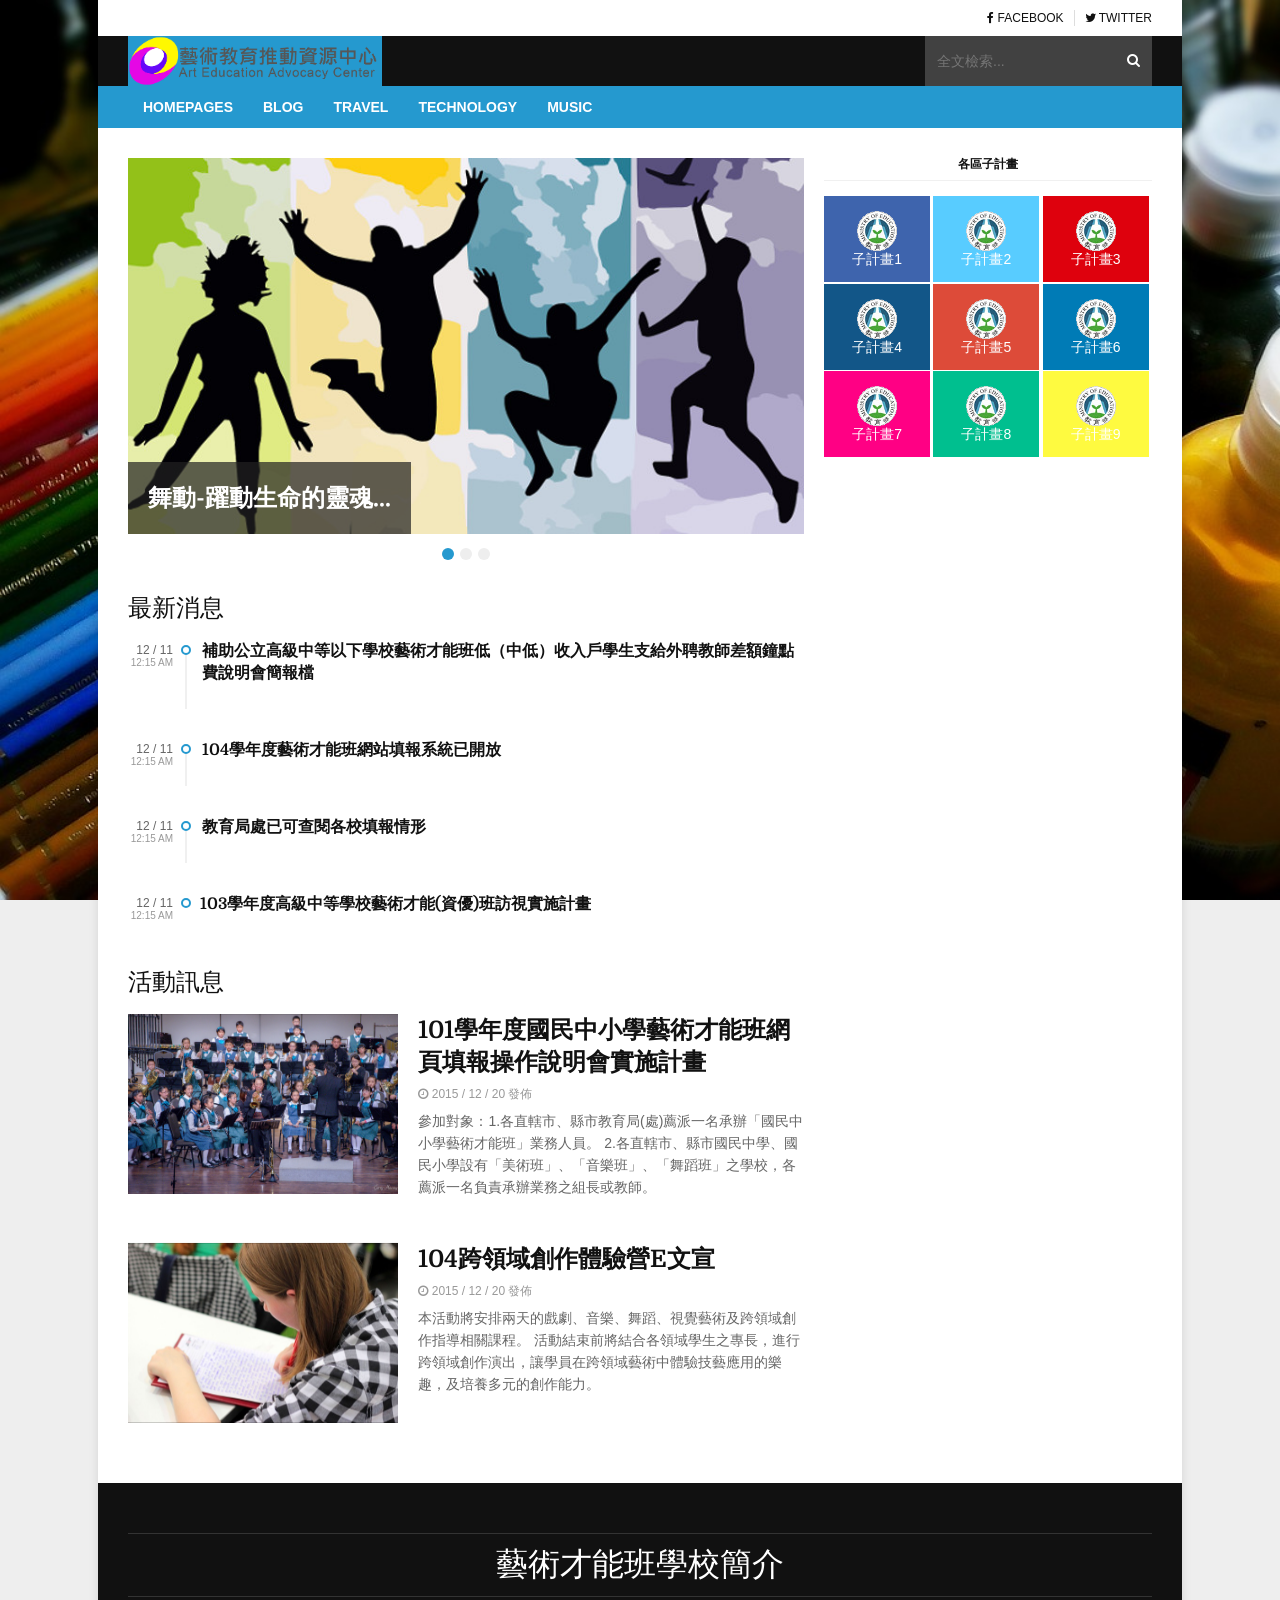
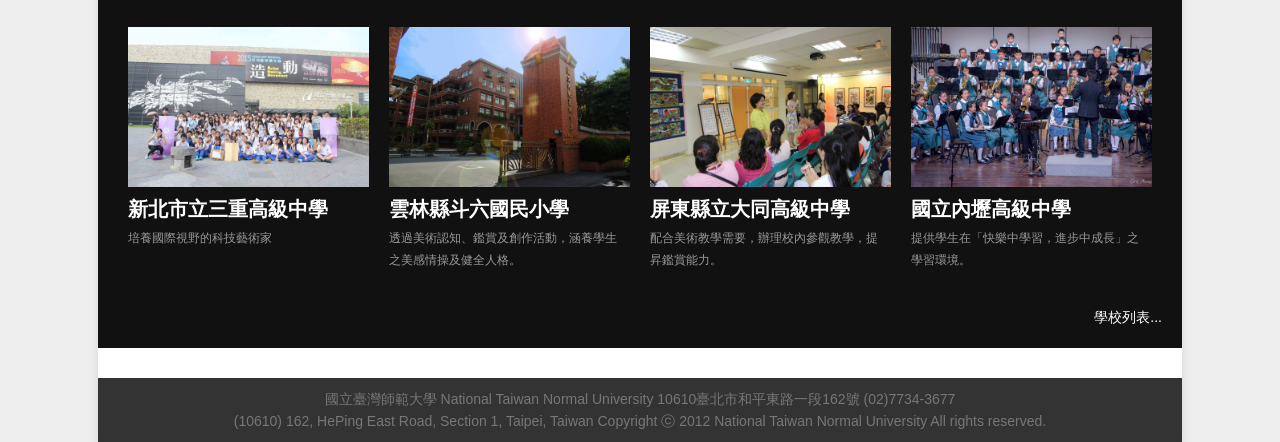
==== plonetheme/barceloneta/theme/index.html @ 7271b75c "initial" ====
<!DOCTYPE html>
<html>
    <head>
        <title>GamesNews | Premium HTML5 Magazine Template</title>
        <!-- Meta tags -->
        <meta charset="UTF-8">
        <meta name="viewport" content="width=device-width, initial-scale=1">
        <!-- Favicons -->
        <link rel="shortcut icon" href="favicon.ico">
        <link rel="icon" type="image/png" href="favicon.png">
        <!-- Stylesheet -->
        <link rel="stylesheet" href="css/normalize.css">
        <link rel="stylesheet" href="css/typography.css">
        <link rel="stylesheet" href="css/fontawesome.css">
        <link rel="stylesheet" href="css/colors.css">
        <link rel="stylesheet" href="css/style.css"> 
        <!-- Responsive -->
        <link rel="stylesheet" media="(max-width:767px)" href="css/0-responsive.css">
        <link rel="stylesheet" media="(min-width:768px) and (max-width:1024px)" href="css/768-responsive.css">
        <link rel="stylesheet" media="(min-width:1025px) and (max-width:1199px)" href="css/1025-responsive.css">
        <link rel="stylesheet" media="(min-width:1200px)" href="css/1200-responsive.css">
        <!-- Google Fonts -->
        <link href='https://fonts.googleapis.com/css?family=Domine:400,700' rel='stylesheet' type='text/css'>
         
    </head>
    <body class="painting">

        <!-- Wrapper -->
        <div id="wrapper" class="boxed">
            
            <!-- Header -->
            <header id="header">
                <!-- Header meta -->
                <div class="header_meta">
                    <div class="container">
                        <!-- Social links -->
                        <ul class="header_social_links clearfix">
                            <li><a href="#"><i class="fa fa-facebook"></i> Facebook</a></li>
                            <li><a href="#"><i class="fa fa-twitter"></i> Twitter</a></li>
                        </ul>
                    </div>
                </div>
                <!-- Header main -->
                <div class="header_main">
                    <div class="container">
                        <div class="logo">
                            <a href="index.html"><img src="img/logo.png" alt="FashionNews" style="height:50px"></a>
                        </div>
                        <div class="header_search">
                            <form>
                                <input type="text" placeholder="全文檢索..." value="" name="s">
                            </form>
                        </div>
                    </div>
                </div>
                <!-- Header menu -->
                <div id="header_menu" class="header_menu header_is_sticky">
                    <div class="container">
                        <div class="toggle_main_navigation"><i class="fa fa-bars"></i></div>
                        <nav id="main_navigation" class="clearfix">
                            <ul class="main_navigation clearfix">
                                <li><a href="#">Homepages</a>
                                </li>
                                <li><a href="#">Blog</a>
                                </li>
                                <li><a href="#">Travel</a></li>
                                <li><a href="#">Technology</a></li>
                                <li><a href="#">Music</a></li>
                            </ul>
                        </nav>
                    </div>
                </div>
                <!-- Braking news -->
            </header>
                        
            <!-- Container -->
            <div class="container">
                <div class="row">                    
                    <!-- Main content -->
                    <div class="col col_8_of_12 main_content">
                        <!-- Main slider -->
                        <div class="main_slider">
                            <!-- Slide -->
                            <div class="slide">
                                <a href="post_standard.html"><img src="img/demo6.jpg" alt="Post"></a>
                                <div class="slide_content">
                                    <h3><a href="post_standard.html">舞動-躍動生命的靈魂...</a></h3>
                                </div>
                            </div>
                            <!-- Slide -->
                            <div class="slide">
                                <a href="post_standard.html"><img src="img/demo7.jpg" alt="Post"></a>
                                <div class="slide_content">
                                    <h3><a href="post_standard.html">美術-這裏放一句標語化文字，可以大約多少字，太長會自動換行。</a></h3>
                                </div>
                            </div>
                            <!-- Slide -->
                            <div class="slide">
                                <a href="post_standard.html"><img src="img/demo8.jpg" alt="Post"></a>
                                <div class="slide_content">
                                    <h3><a href="post_standard.html">音樂-陶冶性情，培養音樂天分。</a></h3>
                                </div>
                            </div>
                        </div>


                        <!-- Title section -->
                        <h5 class="title_section">最新消息</h5> 
                        <!-- Article list view -->
                        <div class="article_list_view">




                                <div class="widget_timeline_posts">
                                    <div class="item">
                                        <span class="date">12 / 11</span>
                                        <span class="time">12:15 AM</span>
                                        <div class="timeline_content">
                                            <div class="pin_holder"><div class="inside"></div></div>
                                            <h3><a href="post_standard.html">補助公立高級中等以下學校藝術才能班低（中低）收入戶學生支給外聘教師差額鐘點費說明會簡報檔</a></h3>
                                        </div>
                                    </div>
                                    <div class="item">
                                        <span class="date">12 / 11</span>
                                        <span class="time">12:15 AM</span>
                                        <div class="timeline_content">
                                            <div class="pin_holder"><div class="inside"></div></div>
                                            <h3><a href="post_standard.html">104學年度藝術才能班網站填報系統已開放</a></h3>
                                        </div>
                                    </div>
                                    <div class="item">
                                        <span class="date">12 / 11</span>
                                        <span class="time">12:15 AM</span>
                                        <div class="timeline_content">
                                            <div class="pin_holder"><div class="inside"></div></div>
                                            <h3><a href="post_standard.html">教育局處已可查閱各校填報情形</a></h3>
                                        </div>
                                    </div>
                                    <div class="item">
                                        <span class="date">12 / 11</span>
                                        <span class="time">12:15 AM</span>
                                        <div class="timeline_content">
                                            <div class="pin_holder"><div class="inside"></div></div>
                                            <h3><a href="post_standard.html">103學年度高級中等學校藝術才能(資優)班訪視實施計畫</a></h3>
                                        </div>
                                    </div>
                                </div>
                                
                                
                        <!-- Title section -->
                        <h5 class="title_section">活動訊息</h5> 

                            <!-- Blog post -->
                            <article class="item">
                                <div class="item_header">
                                    <a href="post_standard.html"><img src="img/demo1.jpg" alt="Post"></a>
                                </div>
                                <div class="item_content">
                                    <h3><a href="post_standard.html">101學年度國民中小學藝術才能班網頁填報操作說明會實施計畫</a></h3>
                                    <div class="entry_meta">
                                        <span><i class="fa fa-clock-o"></i> 2015 / 12 / 20 發佈</span>

                                    </div>
                                    <p>參加對象：1.各直轄市、縣市教育局(處)薦派一名承辦「國民中小學藝術才能班」業務人員。
                                       2.各直轄市、縣市國民中學、國民小學設有「美術班」、「音樂班」、「舞蹈班」之學校，各薦派一名負責承辦業務之組長或教師。
                                    </p>

                                </div>
                            </article>
                            <!-- Blog post -->
                            <article class="item">
                                <div class="item_header">
                                    <a href="post_standard.html"><img src="img/demo2.jpg" alt="Post"></a>
                                </div>
                                <div class="item_content">
                                    <h3><a href="post_standard.html">104跨領域創作體驗營E文宣</a></h3>
                                    <div class="entry_meta">
                                        <span><i class="fa fa-clock-o"></i> 2015 / 12 / 20 發佈</span>

                                    </div>
                                    <p>本活動將安排兩天的戲劇、音樂、舞蹈、視覺藝術及跨領域創作指導相關課程。
                                    活動結束前將結合各領域學生之專長，進行跨領域創作演出，讓學員在跨領域藝術中體驗技藝應用的樂趣，及培養多元的創作能力。
                                    </p>

                                </div>
                            </article>

                        </div>


                    </div>                    
                    <!-- Sidebar area -->
                    <div class="col col_4_of_12 sidebar_area">
                        <div class="theiaStickySidebar">
                            <!-- Widget social apps -->
                            <aside class="widget">
                                <h3 class="widget_title">各區子計畫</h3>
                                <div class="widget_social_apps">
                                    <div class="app_social facebook">
                                        <a href="#">
                                            <span class="app_icon"><img src="img/small_unit.png"/></span>
                                            <span class="app_type">子計畫1</span>
                                        </a>
                                    </div>
                                    <div class="app_social twitter">
                                        <a href="#">
                                            <span class="app_icon"><img src="img/small_unit.png"/></span>
                                            <span class="app_type">子計畫2</span>
                                        </a>
                                    </div>
                                    <div class="app_social pinterest">
                                        <a href="#">
                                            <span class="app_icon"><img src="img/small_unit.png"/></span>
                                            <span class="app_type">子計畫3</span>
                                        </a>
                                    </div>
                                    <div class="app_social instagram">
                                        <a href="#">
                                            <span class="app_icon"><img src="img/small_unit.png"/></span>
                                            <span class="app_type">子計畫4</span>
                                        </a>
                                    </div>
                                    <div class="app_social google">
                                        <a href="#">
                                            <span class="app_icon"><img src="img/small_unit.png"/></span>
                                            <span class="app_type">子計畫5</span>
                                        </a>
                                    </div>
                                    <div class="app_social linkedin">
                                        <a href="#">
                                            <span class="app_icon"><img src="img/small_unit.png"/></span>
                                            <span class="app_type">子計畫6</span>
                                        </a>
                                    </div>
                                    <div class="app_social flickr">
                                        <a href="#">
                                            <span class="app_icon"><img src="img/small_unit.png"/></span>
                                            <span class="app_type">子計畫7</span>
                                        </a>
                                    </div>
                                    <div class="app_social vine">
                                        <a href="#">
                                            <span class="app_icon"><img src="img/small_unit.png"/></span>
                                            <span class="app_type">子計畫8</span>
                                        </a>
                                    </div>
                                    <div class="app_social yellowbg">
                                        <a href="#">
                                            <span class="app_icon"><img src="img/small_unit.png"/></span>
                                            <span class="app_type">子計畫9</span>
                                        </a>
                                    </div>
                                </div>
                            </aside>
                            <!-- Widget recent posts -->
                        </div>
                    </div>                    
                </div>
            </div>
            
            <!-- Wild container -->
            <div class="wild_conatiner">
                <div class="container">
                    <!-- Section title -->
                    <h5 class="title_section">藝術才能班學校簡介</h5>
                    <!-- Article grid view -->
                    <div class="row article_standard_view">
                        <div class="col col_3_of_12">
                            <article class="item">
                                <div class="item_header">
                                    <a href="post_standard.html"><img src="img/demo3.jpg" alt="Post"></a>
                                </div>
                                <div class="item_content">
                                    <h3 class="schooltitle"><a href="post_standard.html">新北市立三重高級中學</a></h3>
                                    <div class="entry_meta">
                                        <span>培養國際視野的科技藝術家</span>
                                    </div>
                                </div>
                            </article>
                        </div>
                        <div class="col col_3_of_12">
                            <article class="item">
                                <div class="item_header">
                                    <a href="post_standard.html"><img src="img/demo4.jpg" alt="Post"></a>
                                </div>
                                <div class="item_content">
                                    <h3 class="schooltitle"><a href="post_standard.html">雲林縣斗六國民小學</a></h3>
                                    <div class="entry_meta">
                                        <span>透過美術認知、鑑賞及創作活動，涵養學生之美感情操及健全人格。</span>
                                    </div>
                                </div>
                            </article>
                        </div>
                        <div class="col col_3_of_12">
                            <article class="item">
                                <div class="item_header">
                                    <a href="post_standard.html"><img src="img/demo5.jpg" alt="Post"></a>
                                </div>
                                <div class="item_content">
                                    <h3 class="schooltitle"><a href="post_standard.html">屏東縣立大同高級中學</a></h3>
                                    <div class="entry_meta">
                                        <span>配合美術教學需要，辦理校內參觀教學，提昇鑑賞能力。</span>
                                    </div>
                                </div>
                            </article>
                        </div>
                        <div class="col col_3_of_12">
                            <article class="item">
                                <div class="item_header">
                                    <a href="post_standard.html"><img src="img/demo1.jpg" alt="Post"></a>
                                </div>
                                <div class="item_content">
                                    <h3 class="schooltitle"><a href="post_standard.html">國立內壢高級中學</a></h3>
                                    <div class="entry_meta">
                                        <span>提供學生在「快樂中學習，進步中成長」之學習環境。</span>
                                    </div>
                                </div>
                            </article>
                        </div>

<a href="#" style="float:right">學校列表...</a>

                    </div>
                </div>
            </div>






            <!-- Footer -->
            <!-- Copyright -->
            <div id="copyright">
                <div class="container">

國立臺灣師範大學 National Taiwan Normal University 10610臺北市和平東路一段162號 (02)7734-3677<br/>
(10610) 162, HePing East Road, Section 1, Taipei, Taiwan Copyright ⓒ 2012 National Taiwan Normal University All rights reserved. 


                </div>
            </div>
            
        </div>

        <!-- Javascripts -->
        <script src="js/jquery.js"></script>
        <script src="js/jquery-ui.js"></script>
        <script src="js/jquery-stickykit.js"></script>
        <script src="js/jquery-lightbox.js"></script>
        <script src="js/jquery-fitvids.js"></script>
        <script src="js/jquery-carousel.js"></script>
        <script src="js/jquery-init.js"></script>
         
    </body>
</html>
---- plonetheme/barceloneta/theme/css/typography.css ----
/*------------------------------------------------------------------
[Table of contents]

1. Body
-------------------------------------------------------------------*/

/*------------------------------------------------------------------
    1. Body
-------------------------------------------------------------------*/
body {
    font-family: Arial, Helvetica, sans-serif
}

h1,
h2,
h3,
h4,
h5,
h6 {
    font-family: 'Domine', serif
}
---- plonetheme/barceloneta/theme/css/colors.css ----
/*------------------------------------------------------------------
[Table of contents]

1. Text color
2. Background color
3. Border color
-------------------------------------------------------------------*/

/*------------------------------------------------------------------
    1. Text color
-------------------------------------------------------------------*/
a:hover,
#footer a:hover,
.pullquotes,
.entry_category a,
blockquote.alt:before,
.page_404 i {
    color: #2599CF
}

/*------------------------------------------------------------------
    2. Background color
-------------------------------------------------------------------*/
#header .header_menu,
#header .header_main .logo,
.carousel_post_details .entry_category a,
.widget_timeline_posts .item:hover .timeline_content .pin_holder .inside,
#footer .widget_timeline_posts .item:hover .timeline_content .pin_holder .inside,
.main_slider .owl-controls .owl-page.active span,
.main_slider .owl-controls.clickable .owl-page:hover span,
.grid_layout_block .item .entry_category a,
.author_box .posts,
.onsale,
.post_review .criteria_lines .criteria_footer span,
.widget_post_reviews ul li .entry_review {
    background-color: #2599CF
}

/*------------------------------------------------------------------
    3. Border color
-------------------------------------------------------------------*/
blockquote,
.widget_timeline_posts .timeline_content .pin_holder .inside {
    border-color: #2599CF
}
---- plonetheme/barceloneta/theme/css/style.css ----
/*------------------------------------------------------------------
[Table of contents]

1. Body
    1.1 Clerafix
2. Wrapper
    2.1 Container
    2.2 Columns
    2.3 Main content
    2.4 Sidebar
3. Shortcodes
    3.1 Typography
    3.2 Forms
    3.3 Alerts
    3.4 Spacers
    3.5 Dividers
    3.6 Buttons
    3.7 Tabs
    3.8 Accordion
    3.9 Owl carousel (core)
    3.10 Gallery preview
4. Lightbox
5. Top navigation
    5.1 Social links
6. Main navigation
7. Header
    7.1 Header meta
    7.2 Header main
        7.2.1 Logo
        7.2.2 Quick links
    7.3 Header menu
    7.4 Breaking news
8. Posts carousel
9. Blog
    9.1 Article list view
10. Banners
11. Wild container
12. Pages
    12.1 404 Page
13. Posts
    13.1 Gallery post
14. Shop
    14.1 Shop single
    14.2 Shop item rating
    14.3 Shop widgets
        14.3.1 Shop search widget
        14.3.2 Shop categorie widget
        14.3.3 Shop recent products
        14.3.4 Shop top rated products
        14.3.5 Shop top rated products
        14.3.6 Shop products widget
15. Gallery grid
16. Footer
17. Copyright

-------------------------------------------------------------------*/

/*------------------------------------------------------------------
    1. Body
-------------------------------------------------------------------*/
html {
    -webkit-font-smoothing: antialiased
}
body {
    position: relative;
    background-color: #eee;
    font-size: 14px;
    line-height: 22px;
    font-weight: 400;
    color: #666;
    margin: 0;
    padding: 0
}

/*------------------------------------------------------------------
    1.1 Clearfix
-------------------------------------------------------------------*/
*,
*:before,
*:after {
    -webkit-box-sizing: border-box;
    -moz-box-sizing: border-box;
    box-sizing: border-box
}
.container:before,
.container:after,
.row:before,
.row:after,
.clearfix:before,
.clearfix:after {
    content: " ";
    display: table
}
.container:after,
.row:after,
.clearfix:after {
    clear: both
}

/*------------------------------------------------------------------
    2. Wrapper
-------------------------------------------------------------------*/
#wrapper {
    background-color: #fff
}
#wrapper.wide {
    width: 100%
}
#wrapper.boxed {
    margin: 0 auto;
    -webkit-box-shadow: 0px 3px 10px 0px rgba(0,0,0,0.1);
    -moz-box-shadow: 0px 3px 10px 0px rgba(0,0,0,0.1);
    box-shadow: 0px 3px 10px 0px rgba(0,0,0,0.1);
}

/*------------------------------------------------------------------
    2.1 Container
-------------------------------------------------------------------*/
.container {
    position: relative;
    margin-right: auto;
    margin-left: auto
}
.row {
    position: relative;
    margin-left: -10px;
    margin-right: -10px
}

/*------------------------------------------------------------------
    2.2 Columns
-------------------------------------------------------------------*/
.col {
    position: relative;
    min-height: 1px;
    padding-left: 10px;
    padding-right: 10px
}
.col_1_of_12 {
    width: 8.33333333%
}
.col_2_of_12 {
    width: 16.66666667%
}
.col_3_of_12 {
    width: 25%
}
.col_4_of_12 {
    width: 33.33333333%
}
.col_5_of_12 {
    width: 41.66666667%
}
.col_6_of_12 {
    width: 50%
}
.col_7_of_12 {
    width: 58.33333333%
}
.col_8_of_12 {
    width: 66.66666667%
}
.col_9_of_12 {
    width: 75%
}
.col_10_of_12 {
    width: 83.33333333%
}
.col_11_of_12 {
    width: 91.66666667%
}
.col_12_of_12 {
    width: 100%
}

/*------------------------------------------------------------------
    2.3 Main content
-------------------------------------------------------------------*/
.main_content {}

/*------------------------------------------------------------------
    2.3.1 Breadcrumb
-------------------------------------------------------------------*/
.breadcrumb {
    font-size: 12px;
    text-transform: uppercase
}
.breadcrumb ul {
    list-style: none;
    padding: 0;
    margin: 0
}
.breadcrumb ul li {
    float: left
}
.breadcrumb ul li:after {
    font-family: "FontAwesome";
    content: "\f0da";
    font-size: 10px;
    color: #999;
    padding: 0 5px;
}
.breadcrumb ul li:last-child:after {
    content: " ";
    font-size: 0;
    padding: 0
}

/*------------------------------------------------------------------
    2.3.2 Main heading
-------------------------------------------------------------------*/
.main_heading {
    border-bottom: 1px solid #f0f0f0;
    margin-bottom: 30px
}
.main_heading h1 {
    font-size: 24px;
    line-height: 32px;
    text-transform: uppercase
}

/*------------------------------------------------------------------
    2.4 Sidebar
-------------------------------------------------------------------*/
.sidebar_area {}
.sidebar_area .widget:last-child {
    margin-bottom: 0
}
.widget {
    margin-bottom: 30px;
    font-size: 14px;
    line-height: 22px
}
.widget ul,
.widget ol {
    list-style: none;
    padding: 0
}
.widget select,
.widget input[type="search"],
.widget input[type="text"] {
    font-size: 14px;
    line-height: 22px
}
h3.widget_title {
    color: #111;
    font-size: 12px;
    font-weight: 700;
    text-transform: uppercase;
    border-bottom: 1px solid #f0f0f0;
    line-height: 1;
    padding-bottom: 10px;
    margin-bottom: 15px;
    text-align: center
}

/*------------------------------------------------------------------
    2.4.1 Text widget
-------------------------------------------------------------------*/
.widget_text {}
.textwidget {}
.textwidget p {}

/*------------------------------------------------------------------
    2.4.2 Archive widget
-------------------------------------------------------------------*/
.widget_archive {}
.widget_archive ul {}
.widget_archive ul li {
    border-bottom: 1px solid #f0f0f0;
    padding: 3px 0;
    color: #999
}
.widget_archive ul li a {}

/*------------------------------------------------------------------
    2.4.3 Category widget
-------------------------------------------------------------------*/
.widget_categories ul li {
    border-bottom: 1px solid #f0f0f0;
    padding: 3px 0;
    color: #999
}
.widget_categories ul ul {
    padding-left: 10px
}
.widget_categories ul ul li:last-child {
    border-bottom: 0;
    padding-bottom: 0
}

/*------------------------------------------------------------------
    2.4.4 Meta widget
-------------------------------------------------------------------*/
.widget_meta ul li {
    border-bottom: 1px solid #f0f0f0;
    padding: 3px 0;
    color: #999
}

/*------------------------------------------------------------------
    2.4.5 Recent comments widget
-------------------------------------------------------------------*/
.widget_recent_comments ul li {
    border-bottom: 1px solid #f0f0f0;
    padding: 3px 0;
    color: #999
}

/*------------------------------------------------------------------
    2.4.6 Search widget
-------------------------------------------------------------------*/
.widget_search {}
.widget_search form {}
.widget_search form input {
    width: 100%;
    -webkit-box-sizing: inherit;
    -moz-box-sizing: inherit;
    box-sizing: inherit
}

/*------------------------------------------------------------------
    2.4.7 Menu widget
-------------------------------------------------------------------*/
.widget_nav_menu ul li {
    border-bottom: 1px solid #f0f0f0;
    padding: 3px 0;
    color: #999
}
.widget_nav_menu ul ul {
    border-top: 1px solid #f0f0f0;
    margin-top: 2px;
    padding-left: 10px
}
.widget_nav_menu ul ul li:last-child {
    border-bottom: 0;
    padding-bottom: 0
}

/*------------------------------------------------------------------
    2.4.8 Pages widget
-------------------------------------------------------------------*/
.widget_pages ul li {
    border-bottom: 1px solid #f0f0f0;
    padding: 3px 0;
    color: #999
}

/*------------------------------------------------------------------
    2.4.9 Recent posts widget
-------------------------------------------------------------------*/
.widget_recent_entries {}
.widget_recent_entries ul li {
    border-bottom: 1px solid #f0f0f0;
    padding: 3px 0;
    color: #999
}
.widget_recent_entries .post-date {
    display: block
}

/*------------------------------------------------------------------
    2.4.10 Tag cloud widget
-------------------------------------------------------------------*/
.tagcloud:before,
.tagcloud:after {
    content: " ";
    display: table
}
.tagcloud:after {
    clear: both
}
.tagcloud a {
    font-size: 14px !important;
    background-color: #f0f0f0;
    display: block;
    float: left;
    margin: 0 5px 5px 0;
    padding: 2px 6px
}
#footer .tagcloud a {
    font-size: 14px !important;
    background-color: transparent;
    border-width: 1px;
    border-style: solid
}

/*------------------------------------------------------------------
    2.4.11 Calendar widget
-------------------------------------------------------------------*/
.widget_calendar {}
.widget_calendar tbody td,
.widget_calendar thead th {
    text-align: center;
    padding: 4px
}
.widget_calendar thead th {
    background-color: #f5f5f5
}
#calendar_wrap {}
#calendar_wrap th {}
#calendar_wrap td {}
#wp-calendar tr td {}
#wp-calendar caption {}
#wp-calendar a {
    display: block;
    font-weight: 700
}
#wp-calendar #today {
    background-color: #f9f9f9
}
#wp-calendar #prev {}
#wp-calendar #next {
    text-align: right
}
#wp-calendar #next a {}
#wp-calendar #prev a {}

/*------------------------------------------------------------------
    2.4.12 Banner 300x250 widget
-------------------------------------------------------------------*/
.widget_banner_300x250 {
    background-color: #f0f0f0;
    padding: 14px;
    text-align: center
}
.widget_banner_300x250 a {
    margin-bottom: 14px;
    display: block
}
.widget_banner_300x250 a:last-child {
    margin-bottom: 0
}
.widget_banner_300x250 {
    max-width: 100%
}

/*------------------------------------------------------------------
    2.4.13 Banner 125x125 widget
-------------------------------------------------------------------*/
.widget_banner_125x125:before,
.widget_banner_125x125:after {
    content: " ";
    display: table
}
.widget_banner_125x125:after {
    clear: both
}
.widget_banner_125x125 .banner {
    padding: 14px;
    background-color: #f5f5f5;
    display: block;
    float: left;
    margin: 5px
}
#footer .widget_banner_125x125 .banner {
    background-color: #444
}
.widget_banner_125x125 .banner img {
    max-width: 100%
}

/*------------------------------------------------------------------
    2.4.14 Timeline widget
-------------------------------------------------------------------*/
.widget_timeline_posts {}
.widget_timeline_posts .item {
    position: relative;
    padding-left: 57px;
    margin-bottom: 5px
}
.widget_timeline_posts span.date,
.widget_timeline_posts span.time {
    text-transform: uppercase;
    font-size: 12px;
    position: absolute;
    color: #666;
    left: 0;
    line-height: 1;
    width: 45px;
    text-align: right
}
.widget_timeline_posts span.date {
    top: 4px
}
.widget_timeline_posts span.time {
    top: 18px;
    font-size: 10px;
    color: #999
}
.widget_timeline_posts .item .timeline_content {
    border-left: 2px solid #f0f0f0;
    padding-left: 15px;
    padding-bottom: 25px;
    position: relative
}
#footer .widget_timeline_posts .item .timeline_content {
    border-left: 2px solid #333
}
.widget_timeline_posts .item:last-child .timeline_content {
    border-left: none;
    padding-left: 15px
}
#footer .widget_timeline_posts .item:last-child .timeline_content {
    border-left: none;
    padding-left: 15px
}
.widget_timeline_posts .item:last-child .timeline_content .pin_holder {
    left: -6px
}
.widget_timeline_posts .timeline_content .pin_holder {
    height: 15px;
    width: 14px;
    display: block;
    position: absolute;
    background-color: #fff;
    left: -8px;
    top: 0
}
#footer .widget_timeline_posts .timeline_content .pin_holder,
#footer .widget_timeline_posts .timeline_content .pin_holder .inside {
    background-color: #111
}
.widget_timeline_posts .timeline_content .pin_holder .inside {
    margin-top: 5px;
    margin-left: 2px;
    height: 10px;
    width: 10px;
    display: block;
    background-color: #fff;
    border-style: solid;
    border-width: 2px;
    -webkit-border-radius: 50%;
    -moz-border-radius: 50%;
    border-radius: 50%;
    -webkit-transition: all 0.2s;
    -moz-transition: all 0.2s;
    -o-transition: all 0.2s;
    transition: all 0.2s
}
.widget_timeline_posts .timeline_content h3 {
    font-size: 16px;
    line-height: 22px;
    font-weight: 700;
    margin-bottom: 0
}

/*------------------------------------------------------------------
    2.4.15 Custom posts widget
-------------------------------------------------------------------*/
.widget_custom_posts {}
.widget_custom_posts ul {}
.widget_custom_posts ul li {
    margin: 0 0 20px 0;
    color: #999
}
.widget_custom_posts ul li:before,
.widget_custom_posts ul li:after {
    content: " ";
    display: table
}
.widget_custom_posts ul li:after {
    clear: both
}
.widget_custom_posts ul li .entry_thumbnail {
    width: 90px;
    float: right;
    margin-left: 10px;
    position: relative
}
.widget_custom_posts ul li .entry_thumbnail a {
    display: block
}
.widget_custom_posts ul li .entry_thumbnail img {
    width: 100%
}
.widget_custom_posts ul li .entry_meta {
    margin-bottom: 0
}
.widget_custom_posts ul li .entry_meta span {
    font-size: 10px
}

.widget_custom_posts ul li h3 {
    font-size: 16px;
    line-height: 22px;
    font-weight: 700;
    margin-bottom: 5px
}

/*------------------------------------------------------------------
    2.4.16 Social apps widget
-------------------------------------------------------------------*/
.widget_social_apps {
    margin-left: -0.5%;
    margin-right: -0.5%;
}
.widget_social_apps:before,
.widget_social_apps:after {
    content: " ";
    display: table
}
.widget_social_apps:after {
    clear: both
}
.widget_social_apps .app_social {
    margin: 0 0.5% 0.5% 0.5%;
/*    width: 24%; */
    width: 32%;
    float: left;
    text-align: center;
    background-color: #111;
    -webkit-transition: all 0.2s;
    -moz-transition: all 0.2s;
    -o-transition: all 0.2s;
    transition: all 0.2s
}
.widget_social_apps .app_social.facebook {
    background-color: #3e64ad
}
.widget_social_apps .app_social.twitter {
    background-color: #58ccff
}
.widget_social_apps .app_social.pinterest {
    background-color: #de010d
}
.widget_social_apps .app_social.instagram {
    background-color: #125688
}
.widget_social_apps .app_social.google {
    background-color: #dd4b39
}
.widget_social_apps .app_social.linkedin {
    background-color: #007bb6
}
.widget_social_apps .app_social.flickr {
    background-color: #ff0084
}
.widget_social_apps .app_social.vine {
    background-color: #00bf8f
}
.widget_social_apps .app_social.yellowbg {
    background-color: #fefa40
}
.widget_social_apps .app_social:hover {
    background-color: #111
}
.widget_social_apps .app_social a {
    display: block;
    color: #fff;
    padding: 15px 5px
}
.widget_social_apps .app_social span {
    display: block
}
.widget_social_apps .app_social span.app_icon i {
    font-size: 24px;
    margin-bottom: 5px
}
.widget_social_apps .app_social span.app_count {
    font-weight: 700;
    line-height: 16px
}
.widget_social_apps .app_social span.app_type {
    font-size: 14px;
    line-height: 16px
}

/*------------------------------------------------------------------
    2.4.16 Post cimments widget
-------------------------------------------------------------------*/
.widget_post_comments ul li:before,
.widget_post_comments ul li:after {
    content: " ";
    display: table
}
.widget_post_comments ul li:after {
    clear: both
}
.widget_post_comments ul li {
    margin-bottom: 10px
}
.widget_post_comments ul li img {
    width: 55px;
    float: left;
    margin-top: 2px;
    margin-right: 15px
}
.widget_post_comments ul li .item_content {
    overflow: hidden
}
.widget_post_comments ul li .item_content h3 {
    font-size: 15px;
    line-height: 22px;
    font-weight: 700;
    margin-bottom: 0
}
.widget_post_comments ul li .item_content span {
    font-size: 12px;
    color: #999
}

/*------------------------------------------------------------------
    2.4.17 Gallery posts widget
-------------------------------------------------------------------*/
.widget_gallery_post .slide {
    position: relative
}
.widget_gallery_post .slide .slide_content {
    position: absolute;
    left: 0;
    bottom: 0;
    background-color: #111;
    background-color: rgba(34,34,34,0.7);
    padding: 20px;
    padding-bottom: 15px;
    max-width: 80%
}
.widget_gallery_post .slide .slide_content h3 {
    margin-bottom: 5px;
    font-size: 16px;
    line-height: 22px;
    font-weight: 700;
}
.widget_gallery_post .slide .slide_content h3 a {
    color: #fff
}
.widget_gallery_post .slide .slide_content h3 a:hover {
    text-decoration: underline
}
.widget_gallery_post .slide .slide_content .entry_meta span a {
    color: #ddd
}
.widget_gallery_post .owl-controls .owl-buttons div {
    position: absolute;
    font-family: "FontAwesome";
    top: 5px;
    background-color: #111;
    font-size: 12px;
    display: block;
    width: 30px;
    height: 30px;
    line-height: 30px;
    text-align: center;
    color: #fff;
    opacity: 0.7;
    -webkit-transition: all 0.2s;
    -moz-transition: all 0.2s;
    -o-transition: all 0.2s;
    transition: all 0.2s
}
.widget_gallery_post:hover .owl-controls .owl-buttons div {
    opacity: 1
}
.widget_gallery_post .owl-controls .owl-buttons .owl-prev {
    right: 36px
}
.widget_gallery_post .owl-controls .owl-buttons .owl-next {
    right: 5px
}

/*------------------------------------------------------------------
    2.4.18Post review widget
-------------------------------------------------------------------*/
.widget_post_reviews ul {}
.widget_post_reviews ul li {
    margin: 0 0 20px 0;
    color: #999
}
.widget_post_reviews ul li:before,
.widget_post_reviews ul li:after {
    content: " ";
    display: table
}
.widget_post_reviews ul li:after {
    clear: both
}
.widget_post_reviews ul li .entry_review {
    width: 50px;
    height: 50px;
    line-height: 50px;
    font-size: 24px;
    font-weight: 700;
    color: #fff;
    text-align: center;
    float: right;
    margin-left: 10px;
    position: relative
}
.widget_post_reviews ul li .entry_meta {
    margin-bottom: 0
}
.widget_post_reviews ul li .entry_meta span {
    font-size: 10px
}
.widget_post_reviews ul li h3 {
    font-size: 16px;
    line-height: 22px;
    font-weight: 700;
    margin-bottom: 5px
}

/*------------------------------------------------------------------
    3. Shortcodes
-------------------------------------------------------------------*/
/*------------------------------------------------------------------
    3.1 Typography
-------------------------------------------------------------------*/
a {
    color: #111;
    text-decoration: none;
    outline: 0;
    background-color: transparent;
    -webkit-transition: all 0.2s;
    -moz-transition: all 0.2s;
    -o-transition: all 0.2s;
    transition: all 0.2s
}
a:hover {
    text-decoration: none
}
a:focus,
a:active {
    outline: 0;
    border: 0;
    text-decoration: none
}
img {
    vertical-align: middle;
    max-width: 100%;
    height: auto
}
a img {
    text-decoration: none
}
iframe,
embed,
object,
video {
    max-width: 100%
}
h1,
h2,
h3,
h4,
h5,
h6 {
    color: #111;
    margin: 0 0 10px 0
}
h1 a,
h2 a,
h3 a,
h4 a,
h5 a,
h6 a {
    display: block
}
h1 {
    font-size: 36px;
    line-height: 44px
}
h2 {
    font-size: 30px;
    line-height: 38px
}
h3 {
    font-size: 24px;
    line-height: 32px
}
h4 {
    font-size: 18px;
    line-height: 26px
}
h5 {
    font-size: 14px;
    line-height: 22px
}
h6 {
    font-size: 12px;
    line-height: 20px
}
p {
    margin: 0 0 15px
}
hr {
    clear: both;
    display: block;
    overflow: hidden;
    border: 0;
    height: 0;
    margin-top: 20px;
    margin-bottom: 20px;
    border-top: 1px solid #eee;
    -webkit-box-sizing: content-box;
    -moz-box-sizing: content-box;
    box-sizing: content-box
}
.text_left {
    text-align: left
}
.text_right {
    text-align: right
}
.text_center {
    text-align: center
}
.text_justify {
    text-align: justify
}
.dropcap:first-letter {
    float: left;
    display: block;
    font-size: 40px;
    line-height: 42px;
    margin: 0 10px 0 0;
    font-weight: 600;
    color: #111
}
blockquote {
    padding: 5px 20px;
    margin: 20px 0;
    border-left-style: solid;
    border-left-width: 5px
}
blockquote p {
    font-size: 22px;
    line-height: 30px;
    font-style: italic;
    color: #666
}
blockquote footer {
    display: block;
    font-size: 14px;
    color: #111
}
blockquote.alt {
    position: relative;
    padding-left: 40px;
    border: 0
}
blockquote.alt:before {
    font-family: "FontAwesome";
    content: "\f10e";
    font-size: 24px;
    position: absolute;
    left: 5px
}
.pullquotes {
    position: relative;
    font-size: 18px;
    line-height: 26px;
    font-weight: 600;
    font-style: italic
}
.pullquotes.left {
    float: left;
    width: 30%;
    margin: 10px 25px 15px 0;
}
.pullquotes.center {
    display: block;
    width: 100%;
    text-align: center;
    margin: 10px 0;
    clear: both
}
.pullquotes.right {
    float: right;
    width: 30%;
    margin: 10px 0 15px 25px;
}
.alignleft,
img.alignleft {
    float: left;
    margin: 5px 30px 10px 0
}
.alignright,
img.alignright {
    float: right;
    margin: 5px 0 10px 30px
}
.aligncenter,
img.aligncenter {
    clear: both;
    display: block;
    margin: 5px auto 20px auto
}
.wp-caption {
    text-align: center;
    max-width: 100%
}
.wp-caption img {
    max-width: 100%
}
.wp-caption-text {
    color: #999;
    font-style: italic;
    padding: 5px 0
}
code,
kbd,
pre,
samp {
    font-family: Menlo, Monaco, Consolas, "Courier New", monospace;
}
pre {
    display: block;
    overflow: hidden;
    padding: 10px;
    margin: 0 0 10px;
    font-size: 12px;
    line-height: 20px;
    word-break: break-all;
    word-wrap: break-word;
    background-color: #f1f1f1;
    border: none
}
mark {
    padding: 2px 4px;
    background-color: #f1f1f1
}
kbd {
    padding: 2px 4px;
    font-size: 12px;
    color: #fff;
    background-color: #111
}
code {
    padding: 2px 4px;
    font-size: 12px;
    background-color: #f1f1f1
}
ol,
ul {
    margin-top: 0;
    margin-bottom: 10px;
    padding-left: 20px
}
ul {
    list-style: disc
}
ol {
    list-style: decimal
}
ul ul,
ol ol,
ul ol,
ol ul {
    margin-bottom: 0
}
dl {
    margin-top: 0;
    margin-bottom: 20px
}
dt {
    font-weight: 700
}
dd {
    margin-left: 10px
}
address {
    margin-bottom: 20px;
    font-style: normal;
    line-height: 24px
}
table {
    border-spacing: 0;
    border-collapse: collapse;
    margin-bottom: 20px;
    width: 100%;
    max-width: 100%;
    background-color: #fff;
    border: 1px solid #eee
}
th,
td {
    text-align: left;
    padding: 8px;
    line-height: 24px;
    vertical-align: bottom;
    border: 1px solid #eee
}
ul.page-numbers {
    font-size: 0;
    margin-bottom: 20px;
    list-style: none;
    padding: 0
}
ul.page-numbers li {
    font-size: 14px;
    display: inline-block;
    margin-right: 5px
}
ul.page-numbers li span,
ul.page-numbers li a {
    display: block;
    padding: 6px 12px;
    line-height: 24px;
    background-color: #eee;
    color: #666
}
ul.page-numbers li span.current {
    background-color: #e1e1e1;
    font-weight: 700;
    color: #111
}

/*------------------------------------------------------------------
    3.2 Forms
-------------------------------------------------------------------*/
button,
input,
optgroup,
select,
textarea {
    font-family: inherit;
    font-size: inherit;
    line-height: inherit;
    font: inherit;
    color: inherit;
    margin: 0;
    max-width: 100%
}
textarea {
    width: 100%;
    min-height: 160px
}
label {
    display: inline-block;
    max-width: 100%;
    margin-bottom: 0px;
    font-weight: 700;
    color: #111;
    font-size: 12px
}
button,
input[type="submit"],
input[type="reset"],
input[type="button"] {
    outline: none;
    height: 38px;
    padding: 0 12px;
    font-size: 16px;
    line-height: 30px;
    background-color: #aaa;
    color: #fff;
    background-image: none;
    border: none;
    -webkit-transition: all 0.2s;
    -moz-transition: all 0.2s;
    -ms-transition: all 0.2s;
    -o-transition: all 0.2s;
    transition: all 0.2s;
}
button:hover,
input[type="submit"]:hover,
input[type="reset"]:hover,
input[type="button"]:hover {
    background-color: #999
}
input[type="file"] {
    outline: none;
    padding: 6px;
    color: #666;
    background-color: #fff;
    background-image: none;
    border: 1px solid #eee
}
input[type="week"],
input[type="time"],
input[type="month"],
input[type="datetime-local"],
input[type="date"] {
    outline: none;
    height: 30px;
    padding: 0 12px;
    font-size: 16px;
    line-height: 30px;
    color: #666;
    background-image: none;
    border: 1px solid #eee
}
select,
textarea,
input[type="url"],
input[type="text"],
input[type="tel"],
input[type="search"],
input[type="password"],
input[type="number"],
input[type="email"],
input[type="datetime"] {
    display: block;
    outline: none;
    padding: 3px 12px;
    font-size: 16px;
    line-height: 30px;
    color: #666;
    background-color: #fff;
    background-image: none;
    border: 1px solid #eee
}

/*------------------------------------------------------------------
    3.3 Alerts
-------------------------------------------------------------------*/
.alert {
    position: relative;
    padding: 15px;
    margin-bottom: 20px;
    color: #fff
}
.alert p {
    overflow: hidden;
    margin: 2px 0 0 30px
}
.alert i {
    position: absolute;
    left: 20px;
    top: 20px
}
.alert.alert_green {
    background-color: #7ab55c
}
.alert.alert_blue {
    background-color: #2980b9
}
.alert.alert_red {
    background-color: #e74c3c
}
.alert.alert_yellow {
    background-color: #eb8000
}

/*------------------------------------------------------------------
    3.4 Spacers
-------------------------------------------------------------------*/
.spacer {
    display: block;
    position: relative;
    width: 100%;
    clear: both;
    border: 0;
    margin-top: 30px;
    margin-bottom: 30px;
    height: 1px;
    background-color: #eee;
    color: #eee;
    text-align: center
}
.spacer i {
    width: 40px;
    height: 30px;
    display: block;
    position: absolute;
    top: 50%;
    left: 50%;
    margin-top: -15px;
    margin-left: -20px;
    text-align: center;
    line-height: 30px;
    background-color: #fff !important
}

/*------------------------------------------------------------------
    3.5 Dividers
-------------------------------------------------------------------*/
hr.divider_blank {
    border: 0
}
hr.divider_dashed {
    border-top-style: dashed
}
hr.divider_dotted {
    border-top-style: dotted
}

/*------------------------------------------------------------------
    3.6 Buttons
-------------------------------------------------------------------*/
.btn {
    display: inline-block;
    padding: 4px 12px;
    margin: 0 5px 5px 0;
    font-size: 14px;
    font-weight: 400;
    line-height: 22px;
    text-align: center;
    outline: none;
    white-space: nowrap;
    vertical-align: middle;
    cursor: pointer;
    background-image: none;
    background-color: #aaa;
    color: #fff;
    position: relative
}
.btn:hover {
    background-color: #999;
    color: #fff;
}
.btn.btn_small {
    padding: 2px 6px;
    font-size: 11px;
    line-height: 20px
}
.btn.btn_large {
    padding: 12px 18px;
    font-size: 18px;
    line-height: 26px
}
.btn.btn_extralarge {
    padding: 20px 26px;
    font-size: 24px;
    line-height: 32px
}
.btn.btn_expand {
    width: 100%;
    display: block
}
.btn.btn_expand + .btn.btn_expand {
    margin-top: 5px
}
.btn.btn_white {
    background-color: #fff;
    color: #444
}
.btn.btn_white:hover {
    background-color: #fdfdfd;
    color: #111
}
.btn.btn_black {
    background-color: #333
}
.btn.btn_black:hover {
    background-color: #111
}
.btn.btn_red {
    background-color: #e74c3c
}
.btn.btn_red:hover {
    background-color: #ce4031
}
.btn.btn_green {
    background-color: #7ab55c
}
.btn.btn_green:hover {
    background-color: #6aa44d
}
.btn.btn_blue {
    background-color: #2980b9
}
.btn.btn_blue:hover {
    background-color: #2271a5
}
.btn.btn_turquoise {
    background-color: #16a085
}
.btn.btn_turquoise:hover {
    background-color: #118971
}
.btn.btn_pink {
    background-color: #d65799
}
.btn.btn_pink:hover {
    background-color: #c44a89
}
.btn.btn_orange {
    background-color: #eb8000
}
.btn.btn_orange:hover {
    background-color: #d17200
}
.btn.btn_purple {
    background-color: #9b59b6
}
.btn.btn_purple:hover {
    background-color: #8948a3
}
.btn.btn_dblue {
    background-color: #2c3e50
}
.btn.btn_dblue:hover {
    background-color: #233648
}
.btn.btn_grey {
    background-color: #aaa
}
.btn.btn_grey:hover {
    background-color: #999
}

/*------------------------------------------------------------------
    3.7 Tabs
-------------------------------------------------------------------*/
.tab_group {
    margin-bottom: 20px
}
.tab_group .ui-tabs-nav {
    list-style: none;
    padding: 0;
    margin: 0;
    font-size: 0
}
.tab_group .ui-tabs-nav li {
    display: inline-block;
    font-weight: 700;
    font-size: 14px;
    outline: none;
    border: 1px solid #eee;
    background-color: #f5f5f5;
    border-bottom: 0;
    margin-right: -1px
}
.tab_group .ui-tabs-nav li a {
    color: #999;
    outline: none;
    padding: 10px 15px;
    display: block
}
.tab_group .ui-tabs-nav li.ui-tabs-active {
    background-color: #fff;
    margin-bottom: -1px;
    padding-bottom: 1px
}
.tab_group .ui-tabs-nav li.ui-tabs-active a {
    color: #111
}
.tab_group .ui-tabs-panel {
    background-color: #fff;
    border: 1px solid #eee;
    padding: 15px
}
.tab_group .ui-tabs-panel p:last-child {
    margin: 0
}

/*------------------------------------------------------------------
    3.8 Accordion
-------------------------------------------------------------------*/
.accordion_group {
    margin-bottom: 20px
}
.accordion_group .accordion_title {
    font-weight: 700;
    color: #111;
    outline: none;
    border: 1px solid #eee;
    cursor: pointer;
    padding: 10px 45px 10px 15px;
    position: relative;
    margin-top: -1px
}
.accordion_group .accordion_title:after {
    color: #ddd;
    content: "\f055";
    font-family: "FontAwesome";
    position: absolute;
    right: 15px;
    top: 10px
}
.accordion_group .accordion_title.ui-state-active {
    background-color: #f5f5f5;
}
.accordion_group .accordion_title.ui-state-active:after {
    content: "\f056"
}
.accordion_group .accordion_panel {
    border: 1px solid #eee;
    border-top: 0;
    padding: 15px
}
.accordion_group .accordion_panel p:last-child {
    margin: 0
}

/*------------------------------------------------------------------
    3.9 Owl carousel (core)
-------------------------------------------------------------------*/
.owl-carousel .owl-wrapper:after {
    content: ".";
    display: block;
    clear: both;
    visibility: hidden;
    line-height: 0;
    height: 0
}
.owl-carousel {
    display: none;
    position: relative;
    width: 100%;
    -ms-touch-action: pan-y
}
.owl-carousel .owl-wrapper {
    display: none;
    position: relative;
    -webkit-transform: translate3d(0px, 0px, 0px)
}
.owl-carousel .owl-wrapper-outer {
    overflow: hidden;
    position: relative;
    width: 100%
}
.owl-carousel .owl-wrapper-outer.autoHeight {
    -webkit-transition: height 500ms ease-in-out;
    -moz-transition: height 500ms ease-in-out;
    -ms-transition: height 500ms ease-in-out;
    -o-transition: height 500ms ease-in-out;
    transition: height 500ms ease-in-out
}
.owl-carousel .owl-item {
    float: left
}
.owl-carousel .owl-item img {
    width: 100%
}
.owl-controls .owl-page,
.owl-controls .owl-buttons div {
    cursor: pointer
}
.owl-controls {
    -webkit-user-select: none;
    -khtml-user-select: none;
    -moz-user-select: none;
    -ms-user-select: none;
    user-select: none;
    -webkit-tap-highlight-color: rgba(0, 0, 0, 0)
}
.grabbing {
    cursor: url(../img/grabbing.png) 8 8, move
}
.owl-item.loading{
    min-height: 150px;
    background: url(../img/AjaxLoader.gif) no-repeat center center
}
div.custom_loading {
    min-height: 150px;
    width: 150px;
    z-index: 99;
    background: url(../img/AjaxLoader.gif) no-repeat center center
}
.owl-carousel .owl-wrapper,
.owl-carousel .owl-item {
    -webkit-backface-visibility: hidden;
    -moz-backface-visibility: hidden;
    -ms-backface-visibility: hidden;
    -webkit-transform: translate3d(0,0,0);
    -moz-transform: translate3d(0,0,0);
    -ms-transform: translate3d(0,0,0)
}

/*------------------------------------------------------------------
    3.10 Gallery preview
-------------------------------------------------------------------*/
.gallery_preview_short {
    display: block;
    padding: 20px;
    background-color: #f5f5f5;
    margin-bottom: 20px
}
.gallery_preview_short_text {
    display: block;
    margin-bottom: 15px
}
.gallery_preview_short_thumbs {}
.gallery_preview_short_thumbs:before,
.gallery_preview_short_thumbs:after {
    content: " ";
    display: table
}
.gallery_preview_short_thumbs:after {
    clear: both
}
.gallery_preview_short_thumbs a {
    float: left;
    width: 15%;
    margin-left: 2%;
    vertical-align: bottom;
    text-align: center
}
.gallery_preview_short_thumbs a:first-child {
    margin-left: 0
}

/*------------------------------------------------------------------
    4. Lightbox
-------------------------------------------------------------------*/
.mfp-bg {
    top: 0;
    left: 0;
    width: 100%;
    height: 100%;
    z-index: 1042;
    overflow: hidden;
    position: fixed;
    background: #0b0b0b;
    opacity: 0.8;
    filter: alpha(opacity=80)
}
.mfp-wrap {
    top: 0;
    left: 0;
    width: 100%;
    height: 100%;
    z-index: 1043;
    position: fixed;
    outline: none !important;
    -webkit-backface-visibility: hidden;
    backface-visibility: hidden
}
.mfp-container {
    text-align: center;
    position: absolute;
    width: 100%;
    height: 100%;
    left: 0;
    top: 0;
    padding: 0 8px;
    -webkit-box-sizing: border-box;
    -moz-box-sizing: border-box;
    box-sizing: border-box
}
.mfp-container:before {
    content: " ";
    display: inline-block;
    height: 100%;
    vertical-align: middle
}
.mfp-align-top .mfp-container:before {
    display: none
}
.mfp-content {
    position: relative;
    display: inline-block;
    vertical-align: middle;
    margin: 0 auto;
    text-align: left;
    z-index: 1045
}
.mfp-inline-holder .mfp-content,
.mfp-ajax-holder .mfp-content {
    width: 100%;
    cursor: auto
}
.mfp-ajax-cur {
    cursor: progress
}
.mfp-zoom-out-cur,
.mfp-zoom-out-cur .mfp-image-holder .mfp-close {}
.mfp-zoom {}
.mfp-auto-cursor .mfp-content {
    cursor: auto
}
.mfp-close,
.mfp-arrow,
.mfp-preloader,
.mfp-counter {
    -webkit-user-select: none;
    -moz-user-select: none;
    user-select: none
}
.mfp-loading.mfp-figure {
    display: none
}
.mfp-hide {
    display: none !important
}
.mfp-preloader {
    color: #CCC;
    position: absolute;
    top: 50%;
    width: auto;
    text-align: center;
    margin-top: -0.8em;
    left: 8px;
    right: 8px;
    z-index: 1044
}
.mfp-preloader a {
    color: #CCC
}
.mfp-preloader a:hover {
    color: #FFF
}
.mfp-s-ready .mfp-preloader {
    display: none
}
.mfp-s-error .mfp-content {
    display: none
}
button.mfp-close,
button.mfp-arrow {
    overflow: visible;
    cursor: pointer;
    background: transparent;
    border: 0;
    -webkit-appearance: none;
    display: block;
    outline: none;
    padding: 0;
    z-index: 1046;
    -webkit-box-shadow: none;
    box-shadow: none
}
button::-moz-focus-inner {
    padding: 0;
    border: 0
}
.mfp-close {
    width: 44px;
    height: 44px;
    line-height: 44px;
    position: absolute;
    right: 0;
    top: 0;
    text-decoration: none;
    text-align: center;
    opacity: 0.65;
    filter: alpha(opacity=65);
    padding: 0 0 18px 10px;
    color: #FFF;
    font-style: normal;
    font-size: 28px;
    font-family: Arial, Baskerville, monospace
}
.mfp-close:hover,
.mfp-close:focus {
    opacity: 1;
    filter: alpha(opacity=100)
}
.mfp-close:active {
    top: 1px;
}
.mfp-close-btn-in .mfp-close {
    color: #333;
}
.mfp-image-holder .mfp-close,
.mfp-iframe-holder .mfp-close {
    color: #FFF;
    right: -6px;
    text-align: right;
    padding-right: 6px;
    width: 100%;
}
.mfp-counter {
    position: absolute;
    top: 0;
    right: 0;
    color: #CCC;
    font-size: 12px;
    line-height: 18px;
    white-space: nowrap
}
.mfp-arrow {
    position: absolute;
    opacity: 0.65;
    filter: alpha(opacity=65);
    margin: 0;
    top: 50%;
    margin-top: -55px;
    padding: 0;
    width: 90px;
    height: 110px;
    -webkit-tap-highlight-color: rgba(0, 0, 0, 0)
}
.mfp-arrow:active {
    margin-top: -54px;
}
.mfp-arrow:hover,
.mfp-arrow:focus {
    opacity: 1;
    filter: alpha(opacity=100);
}
.mfp-arrow:before,
.mfp-arrow:after,
.mfp-arrow .mfp-b,
.mfp-arrow .mfp-a {
    content: '';
    display: block;
    width: 0;
    height: 0;
    position: absolute;
    left: 0;
    top: 0;
    margin-top: 35px;
    margin-left: 35px;
    border: medium inset transparent;
}
.mfp-arrow:after,
.mfp-arrow .mfp-a {
    border-top-width: 13px;
    border-bottom-width: 13px;
    top: 8px;
}
.mfp-arrow:before,
.mfp-arrow .mfp-b {
    border-top-width: 21px;
    border-bottom-width: 21px;
    opacity: 0.7;
}
.mfp-arrow-left {
    left: 0;
}
.mfp-arrow-left:after,
.mfp-arrow-left .mfp-a {
    border-right: 17px solid #FFF;
    margin-left: 31px;
}
.mfp-arrow-left:before,
.mfp-arrow-left .mfp-b {
    margin-left: 25px;
    border-right: 27px solid #3F3F3F;
}
.mfp-arrow-right {
    right: 0;
}
.mfp-arrow-right:after,
.mfp-arrow-right .mfp-a {
    border-left: 17px solid #FFF;
    margin-left: 39px;
}
.mfp-arrow-right:before,
.mfp-arrow-right .mfp-b {
    border-left: 27px solid #3F3F3F;
}
.mfp-iframe-holder {
    padding-top: 40px;
    padding-bottom: 40px;
}
.mfp-iframe-holder .mfp-content {
    line-height: 0;
    width: 100%;
    max-width: 900px;
}
.mfp-iframe-holder .mfp-close {
    top: -40px;
}
.mfp-iframe-scaler {
    width: 100%;
    height: 0;
    overflow: hidden;
    padding-top: 56.25%;
}
.mfp-iframe-scaler iframe {
    position: absolute;
    display: block;
    top: 0;
    left: 0;
    width: 100%;
    height: 100%;
    box-shadow: 0 0 8px rgba(0, 0, 0, 0.6);
    background: #000;
}
img.mfp-img {
    width: auto;
    max-width: 100%;
    height: auto;
    display: block;
    line-height: 0;
    -webkit-box-sizing: border-box;
    -moz-box-sizing: border-box;
    box-sizing: border-box;
    padding: 40px 0 40px;
    margin: 0 auto;
}
.mfp-figure {
    line-height: 0;
}
.mfp-figure:after {
    content: '';
    position: absolute;
    left: 0;
    top: 40px;
    bottom: 40px;
    display: block;
    right: 0;
    width: auto;
    height: auto;
    z-index: -1;
    box-shadow: 0 0 8px rgba(0, 0, 0, 0.6);
    background: #444;
}
.mfp-figure small {
    color: #BDBDBD;
    display: block;
    font-size: 12px;
    line-height: 14px;
}
.mfp-figure figure {
    margin: 0;
}
.mfp-bottom-bar {
    margin-top: -36px;
    position: absolute;
    top: 100%;
    left: 0;
    width: 100%;
    cursor: auto;
}
.mfp-title {
    text-align: left;
    line-height: 18px;
    color: #F3F3F3;
    word-wrap: break-word;
    padding-right: 36px;
}
.mfp-image-holder .mfp-content {
    max-width: 100%;
}
.mfp-gallery .mfp-image-holder .mfp-figure {
    cursor: pointer;
}
@media screen and (max-width: 800px) and (orientation: landscape),
screen and (max-height: 300px) {
    .mfp-img-mobile .mfp-image-holder {
        padding-left: 0;
        padding-right: 0;
    }
    .mfp-img-mobile img.mfp-img {
        padding: 0;
    }
    .mfp-img-mobile .mfp-figure:after {
        top: 0;
        bottom: 0;
    }
    .mfp-img-mobile .mfp-figure small {
        display: inline;
        margin-left: 5px;
    }
    .mfp-img-mobile .mfp-bottom-bar {
        background: rgba(0, 0, 0, 0.6);
        bottom: 0;
        margin: 0;
        top: auto;
        padding: 3px 5px;
        position: fixed;
        -webkit-box-sizing: border-box;
        -moz-box-sizing: border-box;
        box-sizing: border-box;
    }
    .mfp-img-mobile .mfp-bottom-bar:empty {
        padding: 0;
    }
    .mfp-img-mobile .mfp-counter {
        right: 5px;
        top: 3px;
    }
    .mfp-img-mobile .mfp-close {
        top: 0;
        right: 0;
        width: 35px;
        height: 35px;
        line-height: 35px;
        background: rgba(0, 0, 0, 0.6);
        position: fixed;
        text-align: center;
        padding: 0;
    }
}
@media all and (max-width: 900px) {
    .mfp-arrow {
        -webkit-transform: scale(0.75);
        transform: scale(0.75);
    }
    .mfp-arrow-left {
        -webkit-transform-origin: 0;
        transform-origin: 0;
    }
    .mfp-arrow-right {
        -webkit-transform-origin: 100%;
        transform-origin: 100%;
    }
    .mfp-container {
        padding-left: 6px;
        padding-right: 6px;
    }
}
.mfp-ie7 .mfp-img {
    padding: 0;
}
.mfp-ie7 .mfp-bottom-bar {
    width: 600px;
    left: 50%;
    margin-left: -300px;
    margin-top: 5px;
    padding-bottom: 5px;
}
.mfp-ie7 .mfp-container {
    padding: 0;
}
.mfp-ie7 .mfp-content {
    padding-top: 44px;
}
.mfp-ie7 .mfp-close {
    top: 0;
    right: 0;
    padding-top: 0;
}

/*------------------------------------------------------------------
    5. Top navigation
-------------------------------------------------------------------*/
.toggle_top_navigation {
    font-size: 18px;
    cursor: pointer;
    display: none;
    width: 35px;
    height: 35px;
    line-height: 35px;
    color: #fff;
    background-color: #111
}

/*------------------------------------------------------------------
    5.1 Social links
-------------------------------------------------------------------*/
ul.header_social_links {
    float: right;
    font-size: 12px;
    list-style: none;
    padding: 0;
    margin: 10px 0
}
ul.header_social_links li {
    float: left;
    display: block
}
ul.header_social_links li a {
    text-transform: uppercase;
    border-right: 1px solid #ddd;
    padding: 0px 10px;
    line-height: 16px;
    position: relative;
    display: block
}
ul.header_social_links > li:last-child > a {
    border-right: 0;
    padding-right: 0
}
ul.header_social_links li i {}

/*------------------------------------------------------------------
    6. Main navigation
-------------------------------------------------------------------*/
.toggle_main_navigation {
    font-size: 18px;
    cursor: pointer;
    display: none;
    width: 35px;
    height: 35px;
    line-height: 35px;
    color: #fff;
    background-color: #111
}
#main_navigation .main_navigation ul.dt_mega_menu .widget_custom_posts ul li .entry_thumbnail {
    width: 65px
}

/*------------------------------------------------------------------
    7. Header
-------------------------------------------------------------------*/
#header {
    position: relative;
    margin-bottom: 30px;
    z-index: 9
}

/*------------------------------------------------------------------
    7.1 Header meta
-------------------------------------------------------------------*/
#header .header_meta {}

/*------------------------------------------------------------------
    7.2 Header main
-------------------------------------------------------------------*/
#header .header_main {
    background-color: #111;
    color: #fff
}

/*------------------------------------------------------------------
    7.2.1 Logo
-------------------------------------------------------------------*/
#header .header_main .logo {
    float: left
}
#header .header_main .logo a {
    color: #fff;
    display: block
}
#header .header_main .logo h1 {
    margin: 0;
    font-size: 30px;
    line-height: 1;
    padding: 10px 20px
}
#header .header_main .logo h2 {
    color: #fff;
    font-weight: 300;
    font-size: 18px;
    line-height: 1;
    text-transform: uppercase;
    margin: -10px 0 0 0;
    padding: 0 20px 10px 20px
}

/*------------------------------------------------------------------
    7.2.2 Quick links
-------------------------------------------------------------------*/
#header .header_main .quick_links {
    color: #fff;
    float: left;
    text-transform: uppercase;
    font-size: 14px;
}
#header .header_main .quick_links .link {
    float: left;
    margin-right: 15px
}
#header .header_main .quick_links .link i {
    width: 50px;
    height: 50px;
    line-height: 50px;
    text-align: center;
    background-color: rgba(255,255,255,0.2);
    float: left;
    margin-right: 10px;
    font-weight: 400;
    -webkit-transition: all 0.2s;
    -moz-transition: all 0.2s;
    -o-transition: all 0.2s;
    transition: all 0.2s
}
#header .header_main .quick_links .link:hover i {
    color: rgba(255,255,255,0.4)
}
#header .header_main .quick_links .link a {
    color: #fff;
    line-height: 50px;
    display: block;
    float: left
}
#header .header_main .quick_links .link a:hover {
    text-decoration: underline
}

/*------------------------------------------------------------------
    7.2.3 Header search
-------------------------------------------------------------------*/
#header .header_main .header_search {
    position: relative;
    float: right
}
#header .header_main .header_search form input[type="text"] {
    padding: 13px 40px 13px 12px;
    height: 50px;
    font-size: 14px;
    border: 0;
    background-color: rgba(255,255,255,0.2);
    color: #fff
}
#header .header_main .header_search:after {
    font-family: "FontAwesome";
    content: "\f002";
    font-size: 14px;
    color: #fff;
    display: block;
    position: absolute;
    top: 0;
    padding: 13px 12px;
    right: 0;
    z-index: 0
}

/*------------------------------------------------------------------
    7.3 Header menu
-------------------------------------------------------------------*/
#header .header_menu {}
#header_menu.fixed {
    position: fixed;
    width: 100%;
    z-index: 1;
    left: 0px;
    top: 0px;
    -webkit-box-shadow: 0px 0px 10px 0px rgba(34, 34, 34, 0.2);
    -moz-box-shadow: 0px 0px 10px 0px rgba(34, 34, 34, 0.2);
    box-shadow: 0px 0px 10px 0px rgba(34, 34, 34, 0.2);
    -webkit-backface-visibility: hidden;
    backface-visibility: hidden;
}
#header .header_menu_parent {
    clear: both;
    display: block
}

/*------------------------------------------------------------------
    7.4 Breaking news
-------------------------------------------------------------------*/
.breaking_news {
    padding: 5px 0;
    font-size: 12px;
    height: 34px;
    text-transform: uppercase;
    color: #111;
    overflow: hidden;
    background-color: #f0f0f0
}
.breaking_news .container {}
.breaking_news_title {
    width: 110px;
    text-align: center;
    float: left;
    border-right: 1px solid #ddd
}
.breaking_news_container {
    float: left;
    padding-left: 10px
}
.breaking_news_container .owl-item {
    white-space: nowrap;
    overflow: hidden
}
.breaking_news_container a {
    color: #666
}
.breaking_news_container a:hover {
    text-decoration: underline;
    color: #111
}

/*------------------------------------------------------------------
    8. Posts carousel
-------------------------------------------------------------------*/
.carousel_posts_container {
    cursor: e-resize;
    position: relative;
    margin-bottom: 30px
}
.carousel_posts_container .owl-item {}
.carousel_post_box {
    position: relative;
    margin: 0 1px 0 0
}
.carousel_post_details {
    position: absolute;
    left: 0;
    bottom: 0;
    background-color: #fff;
    background-color: rgba(255,255,255,0.8);
    text-align: center;
    width: 100%;
    padding: 10px
}
.carousel_post_details h3 {
    font-size: 18px;
    line-height: 26px;
    font-weight: 700;
    margin: 0
}
.carousel_post_details h3 a {
    color: #111;
    display: block
}
.carousel_post_details .entry_category {
    margin-bottom: 5px
}
.carousel_posts_container .owl-controls .owl-buttons {
    font-family: "FontAwesome"
}
.carousel_posts_container .owl-controls .owl-buttons div.owl-prev,
.carousel_posts_container .owl-controls .owl-buttons div.owl-next {
    color: #fff;
    font-size: 28px;
    line-height: 100%;
    position: absolute;
    top: 0;
    width: 30px;
    height: 100%;
    background-color: #000;
    background-color: rgba(0,0,0,0.1);
    -webkit-transition: all 0.2s;
    -moz-transition: all 0.2s;
    -o-transition: all 0.2s;
    transition: all 0.2s
}
.carousel_posts_container .owl-controls .owl-buttons div.owl-prev {
    left: 0
}
.carousel_posts_container .owl-controls .owl-buttons div.owl-next {
    right: 0
}
.carousel_posts_container .owl-controls .owl-buttons div.owl-prev div,
.carousel_posts_container .owl-controls .owl-buttons div.owl-next div {
    position: absolute;
    top: 50%;
    margin-top: -15px;
    width: 30px;
    height: 30px;
    text-align: center
    
}
.carousel_posts_container:hover .owl-controls .owl-buttons div.owl-prev,
.carousel_posts_container:hover .owl-controls .owl-buttons div.owl-next {
    background-color: rgba(0,0,0,0.5)
}
.carousel_post_details .entry_category {
    font-size: 0;
    text-transform: uppercase
}
.carousel_post_details .entry_category a {
    font-size: 12px;
    margin: 0 1px 0 0;
    padding: 3px 5px;
    vertical-align: middle;
    line-height: 1;
    display: inline-block;
    color: #fff
}
.entry_meta {
    overflow: hidden;
    text-transform: uppercase;
    margin-bottom: 5px
}
.entry_meta span {
    font-size: 12px;
    margin: 0 10px 0 0;
    float: left;
    color: #999
}
.carousel_post_details .entry_meta span {
    display: inline-block;
    float: none
}
.carousel_post_details .entry_meta span:last-child {
    margin-right: 0
}

/*------------------------------------------------------------------
    9. Blog
-------------------------------------------------------------------*/
/*------------------------------------------------------------------
    9.1 Global settings
-------------------------------------------------------------------*/
article.item:before,
article.item:after {
    content: " ";
    display: table
}
article.item:after {
    clear: both
}
.entry_category:before,
.entry_category:after {
    content: " ";
    display: table
}
.entry_category:after {
    clear: both
}
.entry_category {
    margin-bottom: 5px
}
.entry_category a {
    font-size: 14px;
    float: left
}
.entry_category span {
    font-size: 14px;
    padding: 0 2px;
    float: left;
    color: #ddd
}

article.item .item_post_share {
    overflow: hidden;
    position: relative
}
article.item .item_post_share .item_post_share_button {
    position: relative;
    z-index: 1;
    width: 25px;
    height: 25px;
    display: block;
    line-height: 25px;
    background-color: #fff;
    text-align: left;
    color: #999
}
article.item .item_post_share .item_post_share_content {
    position: absolute;
    left: -75px;
    top: 0;
    -webkit-transition: all 0.2s;
    -moz-transition: all 0.2s;
    -o-transition: all 0.2s;
    transition: all 0.2s
}
article.item:hover .item_post_share .item_post_share_content {
    left: 25px
}
article.item .item_post_share .item_post_share_content a {
    font-size: 12px;
    float: left;
    text-align: center;
    display: block;
    width: 25px;
    height: 25px;
    line-height: 25px;
    margin-right: 5px;
    background-color: #f0f0f0;
    color: #999;
    -webkit-border-radius: 50%;
    -moz-border-radius: 50%;
    border-radius: 50%
}
article.item .item_post_share .item_post_share_content a:hover {
    color: #fff
}
article.item .item_post_share .item_post_share_content a.facebook:hover {
    background-color: #3e64ad
}
article.item .item_post_share .item_post_share_content a.twitter:hover {
    background-color: #58ccff
}
article.item .item_post_share .item_post_share_content a.pinterest:hover {
    background-color: #de010d
}

/*------------------------------------------------------------------
    9.2 Article list view
-------------------------------------------------------------------*/
.article_list_view .item {
    margin-bottom: 30px
}
.article_list_view .item .item_header {
    width: 40%;
    float: left;
    margin-right: 20px;
    background-color: #000
}
.article_list_view .item .item_header a {
    display: block
}
.article_list_view .item .item_header img {
    width: 100%;
    backface-visibility: hidden;
    -webkit-backface-visibility: hidden;
    -webkit-transition: all 0.2s;
    -moz-transition: all 0.2s;
    -o-transition: all 0.2s;
    transition: all 0.2s
}
.article_list_view .item .item_header:hover img {
    opacity: 0.7
}
.article_list_view .item .item_content {
    overflow: hidden
}
.article_list_view .item .item_content h3 {
    margin-bottom: 5px
}

/*------------------------------------------------------------------
    9.3 Article standard view
-------------------------------------------------------------------*/
.article_standard_view {
    margin-bottom: 30px
}
.article_standard_view + .article_tiny_view {
    margin-top: -10px
}
.article_standard_view .item {
    margin-bottom: 30px
}
.article_standard_view .item .item_header {
    margin-bottom: 10px;
    background-color: #000
}
.article_standard_view .item .item_header a {
    display: block
}
.article_standard_view .item .item_header img {
    width: 100%;
    backface-visibility: hidden;
    -webkit-backface-visibility: hidden;
    -webkit-transition: all 0.2s;
    -moz-transition: all 0.2s;
    -o-transition: all 0.2s;
    transition: all 0.2s
}
.article_standard_view .item .item_header:hover img {
    opacity: 0.7
}
.article_standard_view .item .item_content h3 {
    margin-bottom: 5px
}

/*------------------------------------------------------------------
    9.4 Article small view
-------------------------------------------------------------------*/
.article_small_view {
    margin-bottom: 30px
}
.article_small_view .item {
    margin-bottom: 30px
}
.article_small_view .item .item_header {
    width: 150px;
    float: left;
    margin-right: 20px;
    background-color: #000
}
.article_small_view .item .item_header a {
    display: block
}
.article_small_view .item .item_header img {
    width: 100%;
    backface-visibility: hidden;
    -webkit-backface-visibility: hidden;
    -webkit-transition: all 0.2s;
    -moz-transition: all 0.2s;
    -o-transition: all 0.2s;
    transition: all 0.2s
}
.article_small_view .item .item_header:hover img {
    opacity: 0.7
}
.article_small_view .item .item_content {
    padding-top: 10px;
    overflow: hidden
}
.article_small_view .item .item_content h3 {
    font-size: 20px;
    line-height: 28px
}

/*------------------------------------------------------------------
    9.5 Article tiny view
-------------------------------------------------------------------*/
.article_tiny_view {
    margin-bottom: 30px
}
.article_tiny_view .item {
    margin: 0 0 20px 0
}
.article_tiny_view .item:before,
.article_tiny_view .item:after {
    content: " ";
    display: table
}
.article_tiny_view .item:after {
    clear: both
}
.article_tiny_view .item .item_header {
    float: left;
    width: 90px;
    margin-right: 15px;
    background-color: #000
}
.article_tiny_view .item .item_header a {
    display: block
}
.article_tiny_view .item .item_header img {
    width: 100%;
    backface-visibility: hidden;
    -webkit-backface-visibility: hidden;
    -webkit-transition: all 0.2s;
    -moz-transition: all 0.2s;
    -o-transition: all 0.2s;
    transition: all 0.2s
}
.article_tiny_view .item .item_header:hover img {
    opacity: 0.7
}
.article_tiny_view .item .item_content {
    overflow: hidden
}
.article_tiny_view .item .item_content h3 {
    font-size: 16px;
    line-height: 22px;
    font-weight: 700;
    margin-bottom: 5px
}
.article_tiny_view .item .entry_meta {
    margin-bottom: 0
}

/*------------------------------------------------------------------
    Title section
-------------------------------------------------------------------*/
h5.title_section {
    color: #111;
    font-size: 24px;
    font-weight: 400;
    line-height: 1;
    margin-bottom: 20px
}

/*------------------------------------------------------------------
    Main slider
-------------------------------------------------------------------*/
.main_slider {
    margin-bottom: 30px
}
.main_slider .slide {
    position: relative
}
.main_slider .slide .slide_content {
    position: absolute;
    left: 0;
    bottom: 0;
    background-color: #111;
    background-color: rgba(34,34,34,0.7);
    padding: 20px;
    padding-bottom: 15px;
    max-width: 80%
}
.main_slider .slide .slide_content h3 {
    margin-bottom: 5px
}
.main_slider .slide .slide_content h3 a {
    color: #fff
}
.main_slider .slide .slide_content h3 a:hover {
    text-decoration: underline
}
.main_slider .slide .slide_content .entry_meta span a {
    color: #ddd
}
.main_slider .owl-controls {
    margin-top: 10px;
    text-align: center
}
.main_slider .owl-controls .owl-page{
    display: inline-block
}
.main_slider .owl-controls .owl-page span{
    display: block;
    width: 12px;
    height: 12px;
    margin: 0 3px;
    -webkit-border-radius: 50%;
    -moz-border-radius: 50%;
    border-radius: 50%;
    background-color: #eee
}

/*------------------------------------------------------------------
    Grid layout block
-------------------------------------------------------------------*/
.grid_layout_block {
    margin-bottom: 30px;
    margin-left: -5px;
    margin-right: -5px;
}
.grid_layout_block:before,
.grid_layout_block:after {
    content: " ";
    display: table
}
.grid_layout_block:after {
    clear: both
}
.grid_layout_block .item {
    float: left;
    position: relative;
    overflow: hidden
}
.grid_layout_block .item img {
    width: 100%;
    backface-visibility: hidden;
    -webkit-backface-visibility: hidden;
    -webkit-transition: -webkit-transform 0.2s ease-in-out;
    -moz-transition: transform 0.2s ease-in-out;
    -o-transition: transform 0.2s ease-in-out;
    transition: transform 0.2s ease-in-out;
}
.grid_layout_block .item:hover img {
    -webkit-transform: scale(1.1,1.1);
    -moz-transform: scale(1.1,1.1);
    -ms-transform: scale(1.1,1.1);
    transform: scale(1.1,1.1)
}
.grid_layout_block .item.width33 {
    width: 32.33333333%;
    margin: 0 0.5% 10px 0.5%
}
.grid_layout_block .item.width25 {
    width: 24%;
    margin: 0 0.5%
}
.grid_layout_block .item .item_content {
    position: absolute;
    left: 0;
    bottom: 0;
    padding: 35px 20px 15px 20px;
    background: url([data-uri]);
    background: -moz-linear-gradient(top,  rgba(0,0,0,0) 0%, rgba(0,0,0,1) 100%); /* FF3.6+ */
    background: -webkit-gradient(linear, left top, left bottom, color-stop(0%,rgba(0,0,0,0)), color-stop(100%,rgba(0,0,0,1))); /* Chrome,Safari4+ */
    background: -webkit-linear-gradient(top,  rgba(0,0,0,0) 0%,rgba(0,0,0,1) 100%); /* Chrome10+,Safari5.1+ */
    background: -o-linear-gradient(top,  rgba(0,0,0,0) 0%,rgba(0,0,0,1) 100%); /* Opera 11.10+ */
    background: -ms-linear-gradient(top,  rgba(0,0,0,0) 0%,rgba(0,0,0,1) 100%); /* IE10+ */
    background: linear-gradient(to bottom,  rgba(0,0,0,0) 0%,rgba(0,0,0,1) 100%); /* W3C */
    filter: progid:DXImageTransform.Microsoft.gradient( startColorstr='#00000000', endColorstr='#000000',GradientType=0 ); /* IE6-8 */
}
.grid_layout_block .item.width33 .item_content h3 {
    font-size: 20px;
    line-height: 28px;
    font-weight: 700;
    margin-bottom: 0
}
.grid_layout_block .item.width25 .item_content h3 {
    font-size: 16px;
    line-height: 24px;
    font-weight: 700;
    margin-bottom: 0
}
.grid_layout_block .item .item_content h3 a {
    color: #fff
}
.grid_layout_block .item .entry_category {
    z-index: 1;
    text-transform: uppercase;
    position: absolute;
    left: 25px;
    top: 20px;
    font-size: 0
}
.grid_layout_block .item .entry_category a {
    font-size: 12px;
    margin: 0 1px 0 0;
    padding: 3px 5px;
    vertical-align: middle;
    line-height: 1;
    display: inline-block;
    color: #fff
}

/*------------------------------------------------------------------
    10. Banners
-------------------------------------------------------------------*/
.content_banner {
    background-color: #f5f5f5;
    margin-bottom: 30px;
    padding: 10px;
    text-align: center;
    width: 100%
}
.content_banner:before,
.content_banner:after {
    content: " ";
    display: table
}
.content_banner:after {
    clear: both
}

/*------------------------------------------------------------------
    11. Wild container
-------------------------------------------------------------------*/
.wild_conatiner {
    background-color: #111;
    padding: 50px 0 20px 0;
    margin: 30px 0
}
.wild_conatiner h5.title_section {
    color: #fff;
    font-size: 32px;
    font-weight: 400;
    text-transform: uppercase;
    border-top: 1px solid #333;
    border-bottom: 1px solid #333;
    line-height: 1;
    margin-bottom: 20px;
    padding-top: 15px;
    padding-bottom: 15px;
    text-align: center
}
.wild_conatiner .article_standard_view {
    margin-top: 30px;
    margin-bottom: 0
}
.wild_conatiner a {
    color: #fff
}
.wild_conatiner a:hover {
    text-decoration: underline
}

/*------------------------------------------------------------------
    12. Pages
-------------------------------------------------------------------*/
/*------------------------------------------------------------------
    12.1 404 Page
-------------------------------------------------------------------*/
.page_404 {
    padding: 80px 0;
    text-align: center
}
.page_404 i {
    font-size: 68px;
    margin-bottom: 20px
}
.page_404 h1 {
    text-transform: uppercase;
    margin-bottom: 0px
}
.page_404 h3 {
    color: #999;
    margin-bottom: 15px
}

/*------------------------------------------------------------------
    13. Posts
-------------------------------------------------------------------*/
article.post {}
header.post_header {
    margin-bottom: 15px
}
article.post .post_content {
    position: relative;
    padding: 5px;
    border: 1px solid #f0f0f0;
    margin-bottom: 30px
}
article.post .post_content_in_container {
    position: relative;
    padding: 5px;
    border: 1px solid #f0f0f0;
    width: 50%;
    float: right;
    margin: 0 0 20px 20px
}
span.photo_credit {
    background-color: #fff;
    color: #666;
    float: left;
    opacity: 0.8;
    padding: 5px 10px;
    position: absolute;
    bottom: 5px;
    right: 5px;
    font-size: 12px;
    text-transform: uppercase
}
span.photo_credit a {
    color: #111
}
article.post .post_content img,
article.post .post_content_in_container img {
    width: 100%
}
.post_main_container {
    margin-bottom: 30px
}

/* Post controls */
.post_controls {
    position: relative;
    background-color: #f5f5f5;
    margin-bottom: 30px
}
.post_controls:before,
.post_controls:after {
    content: " ";
    display: table
}
.post_controls:after {
    clear: both
}
.post_controls .prev_post,
.post_controls .next_post {
    text-align: center;
    width: 50%;
    float: left;
    min-height: 1px;
    display: block;
    position: relative;
    padding: 20px
}
.post_controls span {
    display: block;
    text-transform: uppercase;
    color: #999;
    font-size: 12px
}
.post_controls a {
    display: block;
    font-weight: 700;
    color: #222;
    font-size: 15px;
    line-height: 23px
}
.post_controls a:hover {
    text-decoration: underline
}
.post_controls .post_separator {
    position: absolute;
    left: 50%;
    display: block;
    width: 1px;
    height: 100%;
    background-color: #eee
}

/* AUthor box */
.author_box {
    overflow: hidden;
    margin-bottom: 30px
}
.author_box img {
    width: 80px;
    float: left;
    margin: 0 20px 0 0
}
.author_box .description {
    overflow: hidden
}
.author_box .description a.bio {
    font-weight: 700;
    font-size: 20px;
    margin-bottom: 5px;
    display: inline-block
}
.author_box .description p {
    margin: 0 0 5px 0
}
.author_box .description a.view_all {
    text-decoration: underline
}
.author_box .posts {
    color: #fff;
    font-size: 10px;
    padding: 2px 6px;
    margin-left: 5px;
    vertical-align: 2px;
    -webkit-border-radius: 3px;
    -moz-border-radius: 3px;
    border-radius: 3px;
}
.author_box ul.social_icons {
    list-style: none;
    overflow: hidden;
    padding: 0;
    margin: 10px 0 0 0      
}
.author_box ul.social_icons li {
    float: left;
    font-size: 14px;
    margin-right: 5px
}
.author_box ul.social_icons li a {
    display: block;
    text-align: center;
    line-height: 25px;
    height: 25px;
    width: 25px;
    background-color: #eee
}

/* Related articles */
.related_articles {}
.related_articles .article_standard_view .item .item_content h3 {
    font-size: 16px;
    line-height: 22px;
    font-weight: 700
}

/* Comments */
#comments {
    margin-bottom: 30px
}
.comments_list {
    list-style: none;
    padding: 0;
    margin: 0
}
.comments_list li article {
    display: block;
    padding-bottom: 15px;
    margin-bottom: 15px;
    border-bottom: 1px solid #f0f0f0
}
.comments_list li:before,
.comments_list li:after {
    content: " ";
    display: table
}
.comments_list li:after {
    clear: both
}
.comments_list .comment .comment_avatar {
    float: left;
    width: 55px
}
.comments_list .comment .comment_content {
    margin-left: 70px
}
.comments_list .comment .comment_content p {
    margin-bottom: 5px
}
.comments_list .comment .comment_content .meta {
    color: #999;
    margin-bottom: 6px;
    font-size: 15px
}
.comments_list .comment .comment_content .meta .comment_author,
.comments_list .comment .comment_content .meta .comment_author a {
    font-weight: 700;
    color: #111
}
.comments_list .comment .comment_content .meta .comment_date {
    font-size: 12px;
    margin-left: 5px
}
.comments_list .comment .comment_reply {
    font-size: 12px;
    color: #666;
    background-color: #f0f0f0;
    padding: 4px 12px;
    margin: 0 5px 5px 0
}
ul.children {
    list-style: none;
    margin: 0 0 0 70px;
    padding: 0
}

/* Respond */
#respond form p input {
    width: 100%
}
#respond form p.form-submit input {
    width: auto
}
#respond form p textarea {
    width: 100%;
    min-height: 160px
}

/* Review post */
.post_review {
    background-color: #f5f5f5;
    padding: 20px;
    margin-bottom: 30px
}
.post_review h3 {
    display: inline-block;
    background-color: #fff;
    color: #111;
    padding: 5px 15px
}
.post_review .criteria_summary {
    margin-bottom: 15px;
}
.post_review .criteria_summary p {}
.post_review .criteria_summary span {
    background-color: #111;
    color: #fff;
    display: block;
    width: 60px;
    height: 60px;
    font-size: 26px;
    font-weight: 700;
    line-height: 60px;
    text-align: center;
    float: right;
    margin: 0 0 20px 20px;
}
.post_review .criteria {
    margin-bottom: 10px
}
.post_review .criteria_lines {}
.post_review .criteria_lines .criteria_header {
    overflow: hidden;
    margin-bottom: 3px
}
.post_review .criteria_lines .criteria_header .title {
    color: #111;
    font-size: 14px;
    font-weight: 700;
    float: left
}
.post_review .criteria_lines .criteria_header .result {
    float: right;
    color: #999;
    font-size: 12px
}
.post_review .criteria_lines .criteria_footer {
    height: 5px;
    overflow: hidden;
    display: block;
    background-color: #ddd
}
.post_review .criteria_lines .criteria_footer span {
    height: 100%;
    display: block
}

/*------------------------------------------------------------------
    13.1 Gallery post
-------------------------------------------------------------------*/
.gallery_single_post img {
    width: 100%
}
.gallery_single_post .owl-controls .owl-buttons div {
    position: absolute;
    font-family: "FontAwesome";
    top: 50%;
    margin-top: -15px;
    background-color: #111;
    font-size: 12px;
    display: block;
    width: 30px;
    height: 30px;
    line-height: 30px;
    text-align: center;
    color: #fff;
    opacity: 0.7;
    -webkit-transition: all 0.2s;
    -moz-transition: all 0.2s;
    -o-transition: all 0.2s;
    transition: all 0.2s
}
.gallery_single_post:hover .owl-controls .owl-buttons div {
    opacity: 1
}
.gallery_single_post .owl-controls .owl-buttons .owl-prev {
    left: 10px
}
.gallery_single_post .owl-controls .owl-buttons .owl-next {
    right: 10px
}

/*------------------------------------------------------------------
    14. Shop
-------------------------------------------------------------------*/
.woocommerce-result-count {
    width: 50%;
    float: left;
    padding: 6px 0;
    margin-bottom: 20px
}
.woocommerce-ordering {
    text-align: right;
    margin-bottom: 20px
}
.woocommerce-ordering select {
    display: inline-block
}
ul.products {
    clear: both;
    display: block;
    list-style: none;
    padding: 0;
    margin: 0 0 30px 0
}
ul.products:before,
ul.products:after {
    content: " ";
    display: table
}
ul.products:after {
    clear: both
}
ul.products li.product {
    width: 23%;
    margin-right: 2.66%;
    text-align: center;
    margin-bottom: 30px;
    position: relative;
    float: left;
    clear: none
}
ul.products li.product a {
    display: block
}
ul.products li.product.first {
    clear: left
}
ul.products li.product.last {
    margin-right: 0
}
.onsale {
    z-index: 1;
    font-size: 12px;
    padding: 4px 6px;
    text-align: center;
    color: #fff;
    position: absolute;
    top: 10px;
    left: 10px;
}
ul.products li.product a img {
    width: 100%;
    height: auto;
    display: block;
    margin-bottom: 10px
}
ul.products li.product .price {
    display: block;
    color: #222
}
ul.products li.product del {
    color: #999
}
ul.products li.product ins {
    text-decoration: none;
    color: #222
}
ul.products li.product a h3 {
    font-size: 16px;
    line-height: 24px;
    font-weight: 700;
    margin-bottom: 2px
}
ul.products li.product a.button {
    display: inline-block;
    padding: 4px 12px;
    margin: 8px 0 0 0;
    font-size: 14px;
    font-weight: 400;
    line-height: 22px;
    text-align: center;
    outline: none;
    white-space: nowrap;
    vertical-align: middle;
    cursor: pointer;
    background-image: none;
    background-color: #aaa;
    color: #fff;
    position: relative
}
ul.products li.product a.button:hover {
    background-color: #999;
    color: #fff
}
/* Star rating */
@font-face {
    font-family: "fontello";
    src: url('../fonts/Fontello/fontello.eot?13710586');
    src: url('../fonts/Fontello/fontello.eot?13710586#iefix') format('embedded-opentype'),
        url('../fonts/Fontello/fontello.woff?13710586') format('woff'),
        url('../fonts/Fontello/fontello.ttf?13710586') format('truetype'),
        url('../fonts/Fontello/fontello.svg?13710586#fontello') format('svg');
    font-weight: normal;
    font-style: normal
}
.star-rating {
    font-family: "fontello";
    letter-spacing: 1px;
    overflow: hidden;
    position: relative;
    margin-bottom: 5px;
    height: 15px;
    line-height: 15px;
    font-size: 15px;
    width: 70px;
    white-space: nowrap
}
.star-rating:before {
    content: "\e800\e800\e800\e800\e800";
    color: #ddd;
    float: left;
    top: 0;
    left: 0;
    position: absolute
}
.star-rating span {
    overflow: hidden;
    float: left;
    top: 0;
    left: 0;
    position: absolute;
    padding-top: 15px
}
.star-rating span:before {
    content: "\e800\e800\e800\e800\e800";
    color: #F89406;
    top: 0;
    position: absolute;
    left: 0;
}
ul.products li.product .star-rating {
    left: 50%;
    margin-left: -35px
}

/*------------------------------------------------------------------
    14.1 Shop single
-------------------------------------------------------------------*/
div.product {
    position: relative;
    margin-bottom: 30px
}
div.product:before,
div.product:after {
    content: " ";
    display: table
}
div.product:after {
    clear: both
}
div.product .onsale {
    top: 10px;
    left: 10px;
}
div.product .images {
    width: 38%;
    margin-right: 2%;
    float: left;
    margin-bottom: 20px
}
div.product .images img {
    width: 100%;
    height: auto
}
div.product .images img {
    display: block
}
div.product .images .thumbnails {
    overflow: hidden
}
div.product .images .thumbnails a {
    float: left;
    width: 24.25%;
    margin-right: 1%;
    margin-top: 1%
}
div.product .images .thumbnails a:nth-child(4n) {
    margin-right: 0
}
div.product .summary {
    width: 60%;
    float: right;
    margin-bottom: 20px
}
div.product .summary h1.product_title {
    font-size: 30px;
    line-height: 38px
}
div.product .summary .woocommerce-product-rating {
    margin-bottom: 10px
}
div.product .summary p.price {
    margin-bottom: 15px;
    font-size: 18px;
    display: block;
    color: #222;
    font-weight: 700
}
div.product .summary p.price del {
    font-weight: 400;
    color: #999
}
div.product .summary p.price ins {
    text-decoration: none;
    color: #222;
    font-weight: 700;
}
div.product .summary form {
    border-top: 1px solid #f0f0f0;
    border-bottom: 1px solid #f0f0f0;
    padding: 15px 0;
    margin: 15px 0
}
div.product .summary .quantity {
    float: left;
    margin-right: 10px;
    width: 80px;
    text-align: center
}
div.product .summary .quantity input[type=number]::-webkit-inner-spin-button, 
div.product .summary .quantity input[type=number]::-webkit-outer-spin-button { 
    -webkit-appearance: none;
    -moz-appearance: none;
    appearance: none;
    margin: 0; 
}
div.product .summary .quantity input {
    text-align: center
}
div.product .summary .product_meta {
    font-size: 12px
}
div.product .summary .product_meta > span {
    display: block
}
div.product .woocommerce-tabs {
    clear: both;
    padding-top: 20px
}
div.product .woocommerce-tabs h2 {
    font-weight: 700;
    font-size: 18px;
    line-height: 24px
}
ol.commentlist {
    list-style: none;
    padding: 0;
    margin: 20px 0 30px 0
}
ol.commentlist li:before,
ol.commentlist li:after {
    content: " ";
    display: table
}
ol.commentlist li:after {
    clear: both
}
ol.commentlist li {
    margin-bottom: 10px;
    padding-bottom: 10px;
    border-bottom: 1px solid #ddd
}
#reviews img.avatar {
    width: 50px;
    height: auto;
    float: left;
    margin: 0 10px 0 0
}
#reviews .comment-text {
    overflow: hidden
}
#reviews .star-rating {
    float: right
}
#reviews .comment-text .meta {
    margin-bottom: 5px;
}
/*------------------------------------------------------------------
    14.2 Shop item rating
-------------------------------------------------------------------*/
p.stars {
    position: relative;
    line-height: 30px;
    font-size: 14px
}
p.stars::after {
    clear: both;
    content: " ";
    display: table
}
p.stars a {
    color: #999;
    width: 19%;
    display: block;
    position: relative;
    float: left;
    -webkit-box-sizing: border-box;
    -moz-box-sizing: border-box;
    box-sizing: border-box;
    padding: 0 10px;
    background-color: #f5f5f5;
    margin-right: 1%;
}
p.stars a:hover,
p.stars a.active {
    background-color: #e9e9e9;
    color: #444
}
p.stars a.star-1:after,
p.stars a.star-2:after, 
p.stars a.star-3:after, 
p.stars a.star-4:after, 
p.stars a.star-5:after {
    font-family: "fontello";
    content: "\e800";
    position: absolute;
    top: 0;
    width: 74px;
    right: 10px;
    color: #999;
    text-align: right;
    font-weight: normal
}
p.stars a:hover:after,
p.stars a.active:after {
    color: #F89406
}
p.stars a.star-1:hover,
p.stars a.star-2:hover,
p.stars a.star-3:hover,
p.stars a.star-4:hover,
p.stars a.star-5:hover {
    text-decoration: none
}
p.stars a.star-1:after {
    content: "\e800"
}
p.stars a.star-2:after {
    content: "\e800\e800"
}
p.stars a.star-3:after {
    content: "\e800\e800\e800"
}
p.stars a.star-4:after {
    content: "\e800\e800\e800\e800"
}
p.stars a.star-5:after {
    content: "\e800\e800\e800\e800\e800"
}

/*------------------------------------------------------------------
    14.3 Shop widgets
-------------------------------------------------------------------*/
/*------------------------------------------------------------------
    14.3.1 Shop search widget
-------------------------------------------------------------------*/
.widget_product_search form input {
    width: 100%;
    -webkit-box-sizing: inherit;
    -moz-box-sizing: inherit;
    box-sizing: inherit
}

/*------------------------------------------------------------------
    14.3.2 Shop categorie widget
-------------------------------------------------------------------*/
.widget_product_categories ul li {
    border-bottom: 1px solid #f0f0f0;
    padding: 3px 0;
    color: #999
}
.widget_product_categories ul ul {
    padding-left: 10px
}
.widget_product_categories ul ul li:last-child {
    border-bottom: 0;
    padding-bottom: 0
}

/*------------------------------------------------------------------
    14.3.3 Shop recent products
-------------------------------------------------------------------*/
.widget_recently_viewed_products ul li:before,
.widget_recently_viewed_products ul li:after {
    content: " ";
    display: table
}
.widget_recently_viewed_products ul li:after {
    clear: both
}
.widget_recently_viewed_products ul li {
    margin-bottom: 15px
}
.widget_recently_viewed_products ul li a img {
    width: 80px;
    float: left;
    margin-right: 15px
}
.widget_recently_viewed_products ul li a span.product-title {
    font-size: 14px;
    line-height: 22px;
    font-weight: 400;
    margin-bottom: 0;
    display: block
}
.widget_recently_viewed_products ul li .amount {
    font-size: 12px;
    font-weight: 700;
    color: #111
}
.widget_recently_viewed_products ul li del,
.widget_recently_viewed_products ul li del span {
    color: #999 !important;
    font-weight: 400 !important
}
.widget_recently_viewed_products ul li ins {
    text-decoration: none
}

/*------------------------------------------------------------------
    14.3.4 Shop top rated products
-------------------------------------------------------------------*/
.widget_top_rated_products ul li:before,
.widget_top_rated_products ul li:after {
    content: " ";
    display: table
}
.widget_top_rated_products ul li:after {
    clear: both
}
.widget_top_rated_products ul li {
    margin-bottom: 15px
}
.widget_top_rated_products ul li a img {
    width: 80px;
    float: left;
    margin-right: 15px
}
.widget_top_rated_products ul li a span.product-title {
    font-size: 14px;
    line-height: 22px;
    font-weight: 400;
    margin-bottom: 0;
    display: block
}
.widget_top_rated_products ul li .amount {
    font-size: 12px;
    font-weight: 700;
    color: #111
}
.widget_top_rated_products ul li del,
.widget_top_rated_products ul li del span {
    color: #999 !important;
    font-weight: 400 !important
}
.widget_top_rated_products ul li ins {
    text-decoration: none
}

/*------------------------------------------------------------------
    14.3.5 Shop top rated products
-------------------------------------------------------------------*/
.widget_recent_reviews ul li:before,
.widget_recent_reviews ul li:after {
    content: " ";
    display: table
}
.widget_recent_reviews ul li:after {
    clear: both
}
.widget_recent_reviews ul li {
    margin-bottom: 15px
}
.widget_recent_reviews ul li a img {
    width: 80px;
    float: left;
    margin-right: 15px
}
.widget_recent_reviews ul li a span.product-title {
    font-size: 14px;
    line-height: 22px;
    font-weight: 400;
    margin-bottom: 0;
    display: block
}
.widget_recent_reviews ul li span.reviewer {
    font-size: 12px
}

/*------------------------------------------------------------------
    14.3.6 Shop products widget
-------------------------------------------------------------------*/
.widget_products ul li:before,
.widget_products ul li:after {
    content: " ";
    display: table
}
.widget_products ul li:after {
    clear: both
}
.widget_products ul li {
    margin-bottom: 15px
}
.widget_products ul li a img {
    width: 80px;
    float: left;
    margin-right: 15px
}
.widget_products ul li a span.product-title {
    font-size: 14px;
    line-height: 22px;
    font-weight: 400;
    margin-bottom: 0;
    display: block
}
.widget_products ul li .amount {
    font-size: 12px;
    font-weight: 700;
    color: #111
}
.widget_products ul li del,
.widget_products ul li del span {
    color: #999 !important;
    font-weight: 400 !important
}
.widget_products ul li ins {
    text-decoration: none
}

/*------------------------------------------------------------------
    15. Gallery grid
-------------------------------------------------------------------*/
.gallery_grid {
    position: relative;
    margin-left: -10px;
    margin-right: -10px
}
.gallery_grid .gallery_item {
    position: relative;
    min-height: 1px;
    padding-left: 10px;
    padding-right: 10px;
    width: 25%;
    float: left;
    margin-bottom: 30px
}
.gallery_grid .gallery_item.first {
    clear: left
}
.gallery_grid .gallery_item .gallery_item_thumb {
    position: relative;
    padding: 5px;
    border: 1px solid #f0f0f0;
    margin-bottom: 10px
}
.gallery_grid .gallery_item .gallery_item_thumb span {
    background-color: #fff;
    color: #666;
    opacity: 0.8;
    padding: 5px 10px;
    position: absolute;
    top: 5px;
    right: 5px;
    font-size: 14px
}
.gallery_grid .gallery_item .gallery_item_thumb i {
    background-color: #111;
    color: #fff;
    position: absolute;
    display: block;
    height: 32px;
    width: 32px;
    line-height: 32px;
    text-align: center;
    bottom: 5px;
    left: 5px;
    font-size: 14px
}
.gallery_grid .gallery_item .gallery_item_thumb img {
    width: 100%
}
.gallery_grid .gallery_item h3 {
    font-size: 20px;
    line-height: 28px
}

/*------------------------------------------------------------------
    16. Footer
-------------------------------------------------------------------*/
#footer {
    background-color: #111;
    color: #999;
    margin-top: 50px;
    padding: 50px 0 20px 0;
}
#footer h3.widget_title {
    color: #fff;
    border-bottom: 1px solid #666
}
#footer a {
    color: #ccc
}

/*------------------------------------------------------------------
    17. Copyright
-------------------------------------------------------------------*/
#copyright {
    background-color: #333;
    padding: 10px 0;
    text-align: center;
    color: #777
}
#copyright a {
    color: #999
}




body.painting{background-attachment:fixed;background-repeat:no-repeat;background-size:cover}

body.painting {
    background-image:url('../img/painting.jpg')
}

h3.schooltitle {
    font-size: 20px;
    line-height: 25px
}





    .f1_container {   
      position: relative;   
      margin: 10px auto;   
      width: 400px;   
      height: 300px;   
      z-index: 1;   
    }   
    .f1_container {   
      perspective: 1000;   
    }   
    #f1_card {   
      width: 100%;   
      height: 100%;   
      transform-style: preserve-3d;   
      transition: all 0.5s linear;   
    }   
    .f1_container:hover #f1_card {   
      transform: rotateX(180deg);   
    }   
    .face {   
      position: absolute;   
      width: 100%;   
      height: 100%;   
      backface-visibility: hidden;   
    }   
    .face.back {   
      display: block;   
      transform: rotateX(180deg);   
      box-sizing: border-box;   
      padding: 10px;   
      color: white;   
      background-color: #000;   
    }
---- plonetheme/barceloneta/theme/css/0-responsive.css ----
/*------------------------------------------------------------------
    Container
-------------------------------------------------------------------*/
.container {
    padding-left: 15px;
    padding-right: 15px
}

/*------------------------------------------------------------------
    Columns
-------------------------------------------------------------------*/
.col {
    width: 100%
}

/*------------------------------------------------------------------
    Logo
-------------------------------------------------------------------*/
#header .header_main .logo {
    width: 100%
}
#header .header_main .logo h1 {
    padding: 10px
}
#header .header_main .logo h2 {
    padding: 0 10px 10px 10px
}

/*------------------------------------------------------------------
    Top navigation
-------------------------------------------------------------------*/
#top_navigation {
    display: none;
    clear: both;
    width: 100%
}
#top_navigation ul {
    list-style: none;
    padding: 0;
    margin: 0
}
#top_navigation .top_navigation > li > a {
    font-size: 14px;
    font-weight: 700;
    text-transform: uppercase;
    display: block;
    padding: 5px 10px;
    border-bottom: 1px solid #f5f5f5
}
#top_navigation .top_navigation ul.sub-menu {
    font-size: 14px
}
#top_navigation .top_navigation ul.sub-menu li a {
    display: block;
    padding: 5px 0;
    padding-left: 20px;
    border-bottom: 1px solid #f5f5f5
}
#top_navigation .top_navigation ul.sub-menu ul li a {
    padding-left: 30px
}
#top_navigation .top_navigation ul.sub-menu ul ul li a {
    padding-left: 40px
}
#top_navigation .top_navigation ul.sub-menu ul ul ul li a {
    padding-left: 50px
}
.toggle_top_navigation {
    display: block;
    width: 100%;
    padding-left: 10px
}

/*------------------------------------------------------------------
    Main navigation
-------------------------------------------------------------------*/
.toggle_main_navigation {
    display: block;
    width: 100%
}
#main_navigation {
    display: none;
}
#main_navigation ul {
    list-style: none;
    padding: 0;
    margin: 0
}
#main_navigation .main_navigation > li > a {
    font-size: 14px;
    font-weight: 700;
    text-transform: uppercase;
    display: block;
    padding: 5px 10px;
    border-bottom: 1px solid #f5f5f5
}
#main_navigation .main_navigation ul.sub-menu {
    font-size: 14px
}
#main_navigation .main_navigation ul.sub-menu li a {
    display: block;
    padding: 5px 0;
    padding-left: 20px;
    border-bottom: 1px solid #f5f5f5
}
#main_navigation .main_navigation ul.sub-menu ul li a {
    padding-left: 30px
}
#main_navigation .main_navigation ul.sub-menu ul ul li a {
    padding-left: 40px
}
#main_navigation .main_navigation ul.sub-menu ul ul ul li a {
    padding-left: 50px
}
#main_navigation .main_navigation ul.dt_mega_menu {
    padding: 10px;
    border-bottom: 1px solid #f5f5f5
}
#main_navigation .main_navigation ul.dt_mega_menu .widget {
    width: 100%
}
#main_navigation .main_navigation ul.dt_mega_menu .widget:last-child {
    margin-bottom: 0
}
.toggle_main_navigation {
    display: block;
    padding-left: 10px
}

/*------------------------------------------------------------------
    Header main
-------------------------------------------------------------------*/
#header .header_meta .container,
#header .header_main .container,
#header .header_menu .container {
    padding-left: 0;
    padding-right: 0
}

/*------------------------------------------------------------------
    Header menu
-------------------------------------------------------------------*/
#header .header_menu {
    background-color: #fff
}
.header_menu_parent {
    height: auto !important
}
#header .header_menu.fixed {
    position: static !important;
}

/*------------------------------------------------------------------
    Breaking news
-------------------------------------------------------------------*/
.breaking_news {
    display: none
}

/*------------------------------------------------------------------
    Social links
-------------------------------------------------------------------*/
ul.header_social_links {
    display: none
}

/*------------------------------------------------------------------
    Quick links
-------------------------------------------------------------------*/
#header .header_main .quick_links {
    display: none
}

/*------------------------------------------------------------------
    Header search
-------------------------------------------------------------------*/
#header .header_main .header_search form input[type="text"] {
    padding: 6px 40px 6px 12px
}
#header .header_main .header_search form input[type="text"],
#header .header_main .header_search {
    width: 100%
}
#header .header_main .header_search:after {
    padding: 6px 12px
}

/*------------------------------------------------------------------
    Blog
-------------------------------------------------------------------*/
/*------------------------------------------------------------------
    Global settings
-------------------------------------------------------------------*/
article.item .item_post_share .item_post_share_content {
    left: 25px
}

/*------------------------------------------------------------------
    Article small view
-------------------------------------------------------------------*/
.article_small_view .item .item_content h3 {
    font-size: 18px;
    line-height: 26px
}

/*------------------------------------------------------------------
    Article list standard
-------------------------------------------------------------------*/
.article_list_view .item .item_header {
    width: 100%;
    margin-right: 0;
    margin-bottom: 10px
}
.article_list_view .item .item_content {
    overflow: visible
}
.article_list_view .item .item_content h3 {
    font-size: 18px;
    line-height: 26px
}
.article_list_view .item .item_content p {
    font-size: 14px;
    line-height: 20px
}

/*------------------------------------------------------------------
    Article list standard
-------------------------------------------------------------------*/
.article_standard_view .item .item_content h3 {
    font-size: 18px;
    line-height: 26px
}
.article_standard_view .item .item_content p {
    font-size: 14px;
    line-height: 20px
}

/*------------------------------------------------------------------
    Posts
-------------------------------------------------------------------*/
article.post .post_content_in_container {
    width: 100%;
    float: none;
    display: block;
    margin: 0 0 20px 0
}

/*------------------------------------------------------------------
    Main slider
-------------------------------------------------------------------*/
.main_slider .slide .slide_content {
    padding: 10px;
    padding-bottom: 5px;
    max-width: 100%;
    width: 100%
}
.main_slider .slide .slide_content h3 {
    font-size: 18px;
    line-height: 26px
}

/*------------------------------------------------------------------
    Grid layout block
-------------------------------------------------------------------*/
.grid_layout_block {
    margin-left: 0;
    margin-right: 0
}
.grid_layout_block .item {
    float: none;
    width: 100%;
    padding: 0
}
.grid_layout_block .item.width33,
.grid_layout_block .item.width25 {
    width: 100%;
    margin: 0 0 10px 0
}
.grid_layout_block .item .item_content {
    width: 100%;
    left: 0;
    margin-right: 0
}

/*------------------------------------------------------------------
    Shop
-------------------------------------------------------------------*/
ul.products li.product {
    clear: left
}
ul.products li.product {
    width: 48%;
    margin-right: 2%
}
ul.products li.product:nth-child(2n) {
    float: right;
    clear: none;
    margin-right: 0
}
div.product .images,
div.product .summary {
    width: 100%;
    float: none;
    margin-bottom: 30px
}

/*------------------------------------------------------------------
    Gallery grid
-------------------------------------------------------------------*/
.gallery_grid .gallery_item {
    clear: left
}
.gallery_grid .gallery_item {
    width: 50%
}
.gallery_grid .gallery_item:nth-child(2n) {
    float: right;
    clear: none;
    margin-right: 0
}

/*------------------------------------------------------------------
    Posts
-------------------------------------------------------------------*/
header.post_header h1 {
    font-size: 28px;
    line-height: 36px;
}
---- plonetheme/barceloneta/theme/css/768-responsive.css ----
/*------------------------------------------------------------------
    Wrapper
-------------------------------------------------------------------*/
#wrapper.boxed {
    max-width: 780px
}

/*------------------------------------------------------------------
    Container
-------------------------------------------------------------------*/
.container {
    width: 730px
}

/*------------------------------------------------------------------
    Columns
-------------------------------------------------------------------*/
.col {
    float: left
}

/*------------------------------------------------------------------
    Breaking news
-------------------------------------------------------------------*/
.breaking_news_container {
    width: 620px
}

/*------------------------------------------------------------------
    Top navigation
-------------------------------------------------------------------*/
#top_navigation {
    font-size: 12px;
    text-transform: uppercase;
    display: block !important;
    float: left;
    margin: 10px 0
}
#top_navigation ul {
    list-style: none;
    padding: 0;
    margin: 0
}
#top_navigation .top_navigation {
    position: relative
}
#top_navigation .top_navigation > li {
    float: left;
    display: block
}
#top_navigation .top_navigation > li > a {
    border-right: 1px solid #ddd;
    padding: 0px 10px;
    line-height: 16px;
    position: relative;
    display: block
}
#top_navigation .top_navigation > li:first-child > a {
    padding-left: 0
}
#top_navigation .top_navigation > li:last-child > a {
    border-right: 0
}
#top_navigation .top_navigation > li:hover > a,
#top_navigation .top_navigation > li.current-menu-item > a {
    color: #111
}
#top_navigation .top_navigation ul.sub-menu {
    display: none;
    position: absolute;
    z-index: 2;
    min-width: 240px;
    background-color: #fff;
    -webkit-box-shadow: 0px 3px 5px 0px rgba(0,0,0,0.1);
    -moz-box-shadow: 0px 3px 5px 0px rgba(0,0,0,0.1);
    box-shadow: 0px 3px 5px 0px rgba(0,0,0,0.1);
}
#top_navigation .top_navigation ul.sub-menu li {
    position: relative;
    border-bottom: 1px solid #f5f5f5
}
#top_navigation .top_navigation ul.sub-menu li:last-child {
    border-bottom: 0
}
#top_navigation .top_navigation ul.sub-menu li a {
    display: block;
    padding: 5px 10px
}
#top_navigation .top_navigation ul.sub-menu li a:hover {
    color: #111
}
#top_navigation .top_navigation li:hover > ul.sub-menu {
    display: block
}
#top_navigation .top_navigation ul.sub-menu ul.sub-menu {
    left: 100%;
    top: 0
}
#top_navigation .top_navigation > li > a span:after {
    display: inline-block;
    vertical-align: top;
    font-family: "FontAwesome";
    content: "\f0d7";
    padding-left: 5px;
    font-size: 10px;
    color: #999
}
#top_navigation .top_navigation ul.sub-menu li a span:after {
    position: absolute;
    right: 15px;
    display: inline-block;
    vertical-align: top;
    font-family: "FontAwesome";
    content: "\f0da";
    padding-left: 5px;
    font-size: 10px;
    color: #999
}

/*------------------------------------------------------------------
    Main navigation
-------------------------------------------------------------------*/
#main_navigation {
    display: block !important
}
#main_navigation ul {
    list-style: none;
    padding: 0;
    margin: 0
}
#main_navigation ul {
    list-style: none;
    padding: 0;
    margin: 0
}
#main_navigation .main_navigation {
    position: relative
}
#main_navigation .main_navigation > li {
    float: left;
    display: block
}
#main_navigation .main_navigation > li > a {
    color: #fff;
    font-size: 14px;
    font-weight: 700;
    text-transform: uppercase;
    padding: 10px;
    position: relative;
    display: block
}
#main_navigation .main_navigation > li:hover > a,
#main_navigation .main_navigation > li.current-menu-item > a {
    background-color: #fff;
    color: #111
}
#main_navigation .main_navigation ul.sub-menu {
    font-size: 14px;
    display: none;
    position: absolute;
    z-index: 2;
    min-width: 240px;
    background-color: #fff;
    -webkit-box-shadow: 0px 3px 5px 0px rgba(0,0,0,0.1);
    -moz-box-shadow: 0px 3px 5px 0px rgba(0,0,0,0.1);
    box-shadow: 0px 3px 5px 0px rgba(0,0,0,0.1);
}
#main_navigation .main_navigation ul.sub-menu li {
    position: relative;
    border-bottom: 1px solid #f5f5f5
}
#main_navigation .main_navigation ul.sub-menu li:last-child {
    border-bottom: 0
}
#main_navigation .main_navigation ul.sub-menu li a {
    display: block;
    padding: 5px 15px
}
#main_navigation .main_navigation li:hover > ul.sub-menu {
    display: block
}
#main_navigation .main_navigation ul.sub-menu li:hover > a {}
#main_navigation .main_navigation ul.sub-menu ul.sub-menu {
    left: 100%;
    top: 0
}
#main_navigation .main_navigation > li > a span:after {
    display: inline-block;
    vertical-align: top;
    font-family: "FontAwesome";
    content: "\f0d7";
    padding-left: 5px;
    font-size: 8px;
    color: #ddd
}
#main_navigation .main_navigation ul.sub-menu li a span:after {
    position: absolute;
    right: 15px;
    display: inline-block;
    vertical-align: top;
    font-family: "FontAwesome";
    content: "\f0da";
    padding-left: 5px;
    font-size: 10px;
    color: #ddd
}
#main_navigation .main_navigation ul.dt_mega_menu {
    display: none;
    position: absolute;
    z-index: 2;
    height: auto;
    left: 0;
    padding: 25px 10px;
    width: 100%;
    background-color: #fff;
    -webkit-box-shadow: 0px 3px 5px 0px rgba(0,0,0,0.1);
    -moz-box-shadow: 0px 3px 5px 0px rgba(0,0,0,0.1);
    box-shadow: 0px 3px 5px 0px rgba(0,0,0,0.1);
}
#main_navigation .main_navigation li:hover > ul.dt_mega_menu {
    display: block
}
#main_navigation .main_navigation ul.dt_mega_menu .widget {
    float: left;
    width: 25%;
    position: relative;
    min-height: 1px;
    padding-left: 15px;
    padding-right: 15px
}

/*------------------------------------------------------------------
    Grid layout block
-------------------------------------------------------------------*/
.grid_layout_block .item.width33 {
    height: 187px
}
.grid_layout_block .item.width33 .item_content h3 {
    font-size: 16px;
    line-height: 24px
}
.grid_layout_block .item.width25 {
    height: 139px
}
.grid_layout_block .item.width25 .item_content h3 {
    font-size: 14px;
    line-height: 22px
}

/*------------------------------------------------------------------
    Shop
-------------------------------------------------------------------*/
ul.products li.product {
    clear: left
}
ul.products li.product {
    width: 48%;
    margin-right: 2%
}
ul.products li.product:nth-child(2n) {
    float: right;
    clear: none;
    margin-right: 0
}
div.product .images,
div.product .summary {
    width: 100%;
    float: none;
    margin-bottom: 30px
}

/*------------------------------------------------------------------
    Gallery grid
-------------------------------------------------------------------*/
.gallery_grid .gallery_item {
    clear: left
}
.gallery_grid .gallery_item {
    width: 50%
}
.gallery_grid .gallery_item:nth-child(2n) {
    float: right;
    clear: none;
    margin-right: 0
}
---- plonetheme/barceloneta/theme/css/1025-responsive.css ----
/*------------------------------------------------------------------
    Wrapper
-------------------------------------------------------------------*/
#wrapper.boxed {
    max-width: 1020px
}

/*------------------------------------------------------------------
    Container
-------------------------------------------------------------------*/
.container {
    width: 970px
}

/*------------------------------------------------------------------
    Columns
-------------------------------------------------------------------*/
.col {
    float: left
}

/*------------------------------------------------------------------
    Breaking news
-------------------------------------------------------------------*/
.breaking_news_container {
    width: 860px
}

/*------------------------------------------------------------------
    Top navigation
-------------------------------------------------------------------*/
#top_navigation {
    font-size: 12px;
    text-transform: uppercase;
    display: block !important;
    float: left;
    margin: 10px 0
}
#top_navigation ul {
    list-style: none;
    padding: 0;
    margin: 0
}
#top_navigation .top_navigation {
    position: relative
}
#top_navigation .top_navigation > li {
    float: left;
    display: block
}
#top_navigation .top_navigation > li > a {
    border-right: 1px solid #ddd;
    padding: 0px 10px;
    line-height: 16px;
    position: relative;
    display: block
}
#top_navigation .top_navigation > li:first-child > a {
    padding-left: 0
}
#top_navigation .top_navigation > li:last-child > a {
    border-right: 0
}
#top_navigation .top_navigation > li:hover > a,
#top_navigation .top_navigation > li.current-menu-item > a {
    color: #111
}
#top_navigation .top_navigation ul.sub-menu {
    display: none;
    position: absolute;
    z-index: 2;
    min-width: 240px;
    background-color: #fff;
    -webkit-box-shadow: 0px 3px 5px 0px rgba(0,0,0,0.1);
    -moz-box-shadow: 0px 3px 5px 0px rgba(0,0,0,0.1);
    box-shadow: 0px 3px 5px 0px rgba(0,0,0,0.1);
}
#top_navigation .top_navigation ul.sub-menu li {
    position: relative;
    border-bottom: 1px solid #f5f5f5
}
#top_navigation .top_navigation ul.sub-menu li:last-child {
    border-bottom: 0
}
#top_navigation .top_navigation ul.sub-menu li a {
    display: block;
    padding: 5px 10px
}
#top_navigation .top_navigation ul.sub-menu li a:hover {
    color: #111
}
#top_navigation .top_navigation li:hover > ul.sub-menu {
    display: block
}
#top_navigation .top_navigation ul.sub-menu ul.sub-menu {
    left: 100%;
    top: 0
}
#top_navigation .top_navigation > li > a span:after {
    display: inline-block;
    vertical-align: top;
    font-family: "FontAwesome";
    content: "\f0d7";
    padding-left: 5px;
    font-size: 10px;
    color: #999
}
#top_navigation .top_navigation ul.sub-menu li a span:after {
    position: absolute;
    right: 15px;
    display: inline-block;
    vertical-align: top;
    font-family: "FontAwesome";
    content: "\f0da";
    padding-left: 5px;
    font-size: 10px;
    color: #999
}

/*------------------------------------------------------------------
    Main navigation
-------------------------------------------------------------------*/
#main_navigation {
    display: block !important
}
#main_navigation ul {
    list-style: none;
    padding: 0;
    margin: 0
}
#main_navigation ul {
    list-style: none;
    padding: 0;
    margin: 0
}
#main_navigation .main_navigation {
    position: relative
}
#main_navigation .main_navigation > li {
    float: left;
    display: block
}
#main_navigation .main_navigation > li > a {
    color: #fff;
    font-size: 14px;
    font-weight: 700;
    text-transform: uppercase;
    padding: 10px 15px;
    position: relative;
    display: block
}
#main_navigation .main_navigation > li:hover > a,
#main_navigation .main_navigation > li.current-menu-item > a {
    background-color: #fff;
    color: #111
}
#main_navigation .main_navigation ul.sub-menu {
    font-size: 14px;
    display: none;
    position: absolute;
    z-index: 2;
    min-width: 240px;
    background-color: #fff;
    -webkit-box-shadow: 0px 3px 5px 0px rgba(0,0,0,0.1);
    -moz-box-shadow: 0px 3px 5px 0px rgba(0,0,0,0.1);
    box-shadow: 0px 3px 5px 0px rgba(0,0,0,0.1);
}
#main_navigation .main_navigation ul.sub-menu li {
    position: relative;
    border-bottom: 1px solid #f5f5f5
}
#main_navigation .main_navigation ul.sub-menu li:last-child {
    border-bottom: 0
}
#main_navigation .main_navigation ul.sub-menu li a {
    display: block;
    padding: 5px 15px
}
#main_navigation .main_navigation li:hover > ul.sub-menu {
    display: block
}
#main_navigation .main_navigation ul.sub-menu li:hover > a {}
#main_navigation .main_navigation ul.sub-menu ul.sub-menu {
    left: 100%;
    top: 0
}
#main_navigation .main_navigation > li > a span:after {
    display: inline-block;
    vertical-align: top;
    font-family: "FontAwesome";
    content: "\f0d7";
    padding-left: 5px;
    font-size: 8px;
    color: #ddd
}
#main_navigation .main_navigation ul.sub-menu li a span:after {
    position: absolute;
    right: 15px;
    display: inline-block;
    vertical-align: top;
    font-family: "FontAwesome";
    content: "\f0da";
    padding-left: 5px;
    font-size: 10px;
    color: #ddd
}
#main_navigation .main_navigation ul.dt_mega_menu {
    display: none;
    position: absolute;
    z-index: 2;
    height: auto;
    left: 0;
    padding: 30px 10px 0 10px;
    width: 100%;
    background-color: #fff;
    -webkit-box-shadow: 0px 3px 5px 0px rgba(0,0,0,0.1);
    -moz-box-shadow: 0px 3px 5px 0px rgba(0,0,0,0.1);
    box-shadow: 0px 3px 5px 0px rgba(0,0,0,0.1);
}
#main_navigation .main_navigation li:hover > ul.dt_mega_menu {
    display: block
}
#main_navigation .main_navigation ul.dt_mega_menu .widget {
    float: left;
    width: 25%;
    position: relative;
    min-height: 1px;
    padding-left: 15px;
    padding-right: 15px
}

/*------------------------------------------------------------------
    Grid layout block
-------------------------------------------------------------------*/
.grid_layout_block .item.width33 {
    height: 250px
}
.grid_layout_block .item.width25 {
    height: 186px
}
---- plonetheme/barceloneta/theme/css/1200-responsive.css ----
/*------------------------------------------------------------------
    Wrapper
-------------------------------------------------------------------*/
#wrapper.boxed {
    max-width: 1084px
}

/*------------------------------------------------------------------
    Container
-------------------------------------------------------------------*/
.container {
    width: 1024px
}

/*------------------------------------------------------------------
    Columns
-------------------------------------------------------------------*/
.col {
    float: left
}

/*------------------------------------------------------------------
    Top navigation
-------------------------------------------------------------------*/
#top_navigation {
    font-size: 12px;
    text-transform: uppercase;
    display: block !important;
    float: left;
    margin: 10px 0
}
#top_navigation ul {
    list-style: none;
    padding: 0;
    margin: 0
}
#top_navigation .top_navigation {
    position: relative
}
#top_navigation .top_navigation > li {
    float: left;
    display: block
}
#top_navigation .top_navigation > li > a {
    border-right: 1px solid #ddd;
    padding: 0px 10px;
    line-height: 16px;
    position: relative;
    display: block
}
#top_navigation .top_navigation > li:first-child > a {
    padding-left: 0
}
#top_navigation .top_navigation > li:last-child > a {
    border-right: 0
}
#top_navigation .top_navigation > li:hover > a,
#top_navigation .top_navigation > li.current-menu-item > a {
    color: #111
}
#top_navigation .top_navigation ul.sub-menu {
    display: none;
    position: absolute;
    z-index: 2;
    min-width: 240px;
    background-color: #fff;
    -webkit-box-shadow: 0px 3px 5px 0px rgba(0,0,0,0.1);
    -moz-box-shadow: 0px 3px 5px 0px rgba(0,0,0,0.1);
    box-shadow: 0px 3px 5px 0px rgba(0,0,0,0.1);
}
#top_navigation .top_navigation ul.sub-menu li {
    position: relative;
    border-bottom: 1px solid #f5f5f5
}
#top_navigation .top_navigation ul.sub-menu li:last-child {
    border-bottom: 0
}
#top_navigation .top_navigation ul.sub-menu li a {
    display: block;
    padding: 5px 10px
}
#top_navigation .top_navigation ul.sub-menu li a:hover {
    color: #111
}
#top_navigation .top_navigation li:hover > ul.sub-menu {
    display: block
}
#top_navigation .top_navigation ul.sub-menu ul.sub-menu {
    left: 100%;
    top: 0
}
#top_navigation .top_navigation > li > a span:after {
    display: inline-block;
    vertical-align: top;
    font-family: "FontAwesome";
    content: "\f0d7";
    padding-left: 5px;
    font-size: 10px;
    color: #999
}
#top_navigation .top_navigation ul.sub-menu li a span:after {
    position: absolute;
    right: 15px;
    display: inline-block;
    vertical-align: top;
    font-family: "FontAwesome";
    content: "\f0da";
    padding-left: 5px;
    font-size: 10px;
    color: #999
}

/*------------------------------------------------------------------
    Main navigation
-------------------------------------------------------------------*/
#main_navigation {
    display: block !important
}
#main_navigation ul {
    list-style: none;
    padding: 0;
    margin: 0
}
#main_navigation .main_navigation {
    position: relative
}
#main_navigation .main_navigation > li {
    float: left;
    display: block
}
#main_navigation .main_navigation > li > a {
    color: #fff;
    font-size: 14px;
    font-weight: 700;
    text-transform: uppercase;
    padding: 10px 15px;
    position: relative;
    display: block
}
#main_navigation .main_navigation > li:hover > a,
#main_navigation .main_navigation > li.current-menu-item > a {
    background-color: #fff;
    color: #111
}
#main_navigation .main_navigation ul.sub-menu {
    font-size: 14px;
    display: none;
    position: absolute;
    z-index: 2;
    min-width: 240px;
    background-color: #fff;
    -webkit-box-shadow: 0px 3px 5px 0px rgba(0,0,0,0.1);
    -moz-box-shadow: 0px 3px 5px 0px rgba(0,0,0,0.1);
    box-shadow: 0px 3px 5px 0px rgba(0,0,0,0.1);
}
#main_navigation .main_navigation ul.sub-menu li {
    position: relative;
    border-bottom: 1px solid #f5f5f5
}
#main_navigation .main_navigation ul.sub-menu li:last-child {
    border-bottom: 0
}
#main_navigation .main_navigation ul.sub-menu li a {
    display: block;
    padding: 5px 15px
}
#main_navigation .main_navigation li:hover > ul.sub-menu {
    display: block
}
#main_navigation .main_navigation ul.sub-menu li:hover > a {}
#main_navigation .main_navigation ul.sub-menu ul.sub-menu {
    left: 100%;
    top: 0
}
#main_navigation .main_navigation > li > a span:after {
    display: inline-block;
    vertical-align: top;
    font-family: "FontAwesome";
    content: "\f0d7";
    padding-left: 5px;
    font-size: 8px;
    color: #ddd
}
#main_navigation .main_navigation ul.sub-menu li a span:after {
    position: absolute;
    right: 15px;
    display: inline-block;
    vertical-align: top;
    font-family: "FontAwesome";
    content: "\f0da";
    padding-left: 5px;
    font-size: 10px;
    color: #ddd
}
#main_navigation .main_navigation ul.dt_mega_menu {
    display: none;
    position: absolute;
    z-index: 2;
    height: auto;
    left: 0;
    padding: 30px 10px 0 10px;
    width: 100%;
    background-color: #fff;
    -webkit-box-shadow: 0px 3px 5px 0px rgba(0,0,0,0.1);
    -moz-box-shadow: 0px 3px 5px 0px rgba(0,0,0,0.1);
    box-shadow: 0px 3px 5px 0px rgba(0,0,0,0.1);
}
#main_navigation .main_navigation li:hover > ul.dt_mega_menu {
    display: block
}
#main_navigation .main_navigation ul.dt_mega_menu .widget {
    float: left;
    width: 25%;
    position: relative;
    min-height: 1px;
    padding-left: 15px;
    padding-right: 15px
}

/*------------------------------------------------------------------
    Breaking news
-------------------------------------------------------------------*/
.breaking_news_container {
    width: 914px
}

/*------------------------------------------------------------------
    Grid layout block
-------------------------------------------------------------------*/
.grid_layout_block .item.width33 {
    height: 265px
}
.grid_layout_block .item.width25 {
    height: 197px
}
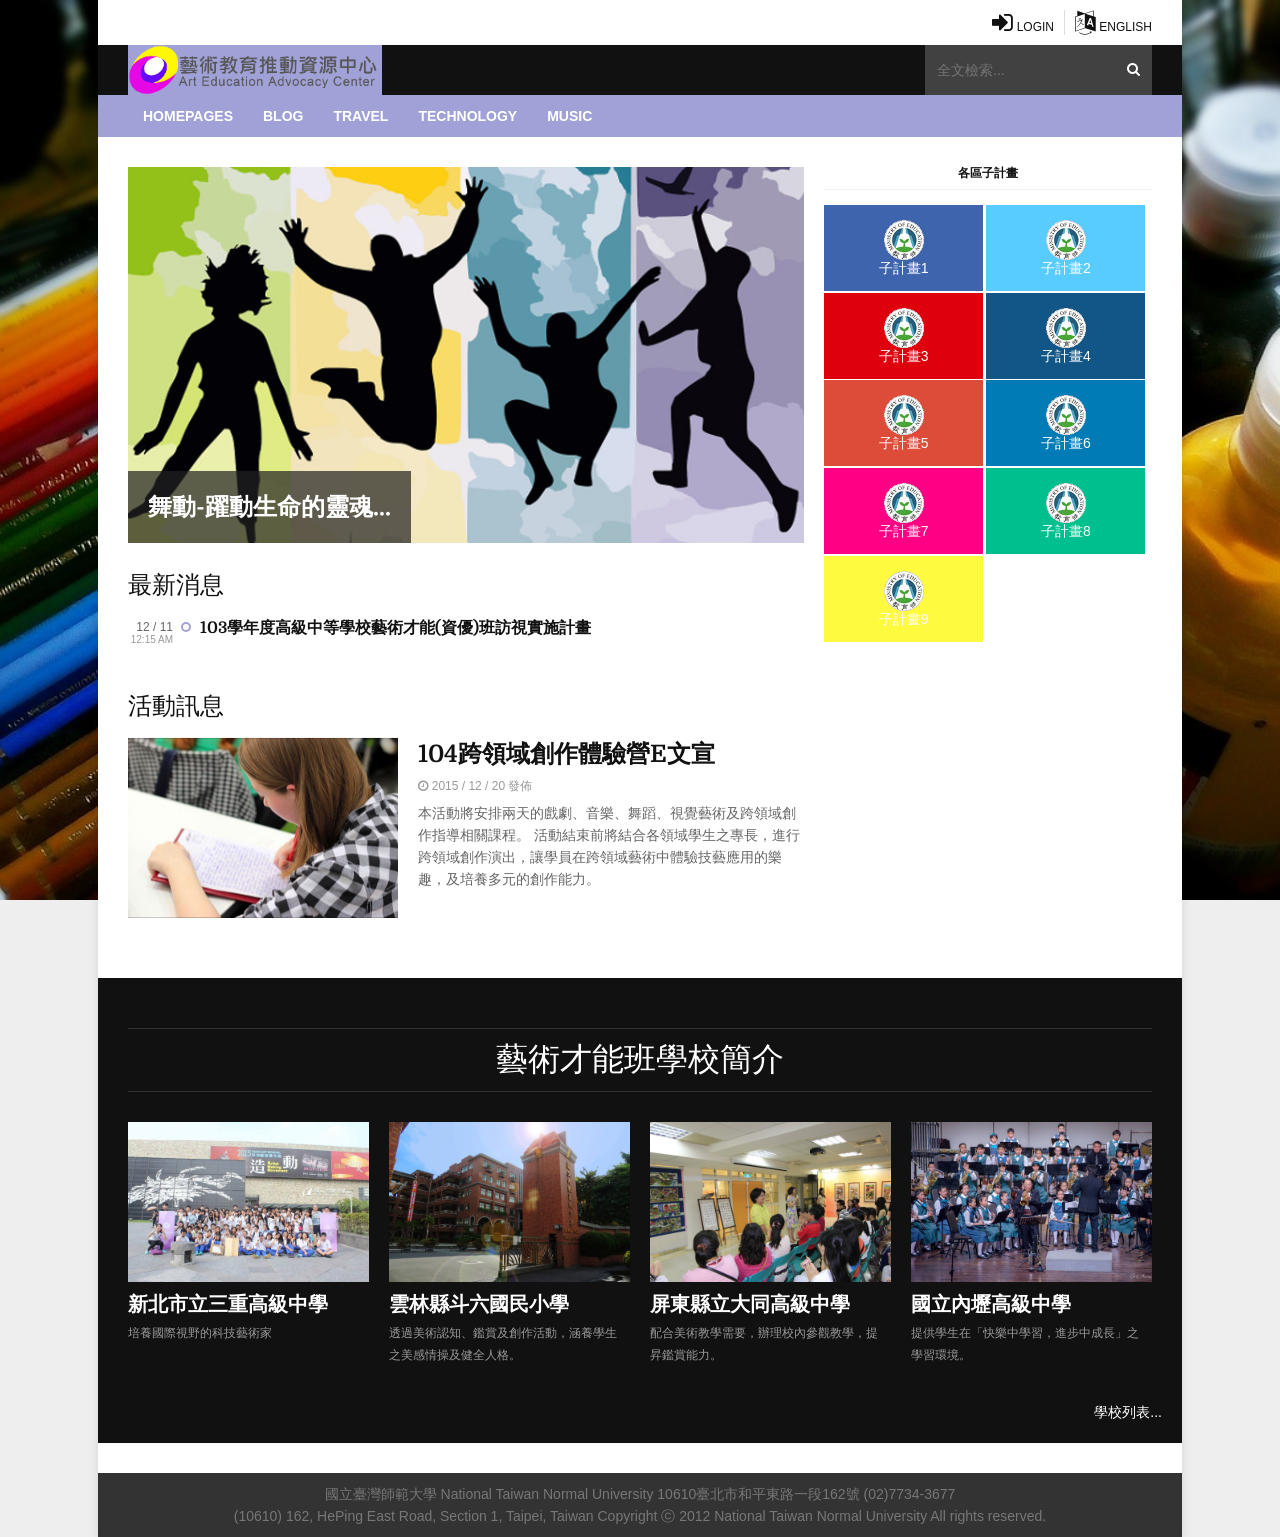
==== commit 381842fd: "backup 20160128" ====
--- a/plonetheme/barceloneta/theme/index.html
+++ b/plonetheme/barceloneta/theme/index.html
@@ -35,8 +35,8 @@
                     <div class="container">
                         <!-- Social links -->
                         <ul class="header_social_links clearfix">
-                            <li><a href="#"><i class="fa fa-facebook"></i> Facebook</a></li>
-                            <li><a href="#"><i class="fa fa-twitter"></i> Twitter</a></li>
+                            <li><a href="/login"><i class="fa fa-sign-in fa-2x"></i> Login</a></li>
+                            <li><a href="#"><i class="fa fa-language fa-2x"></i> English</a></li>
                         </ul>
                     </div>
                 </div>
@@ -103,7 +103,7 @@
                             </div>
                         </div>
 
-
+<section class="content">
                         <!-- Title section -->
                         <h5 class="title_section">最新消息</h5> 
                         <!-- Article list view -->
@@ -111,33 +111,7 @@
 
 
 
-
                                 <div class="widget_timeline_posts">
-                                    <div class="item">
-                                        <span class="date">12 / 11</span>
-                                        <span class="time">12:15 AM</span>
-                                        <div class="timeline_content">
-                                            <div class="pin_holder"><div class="inside"></div></div>
-                                            <h3><a href="post_standard.html">補助公立高級中等以下學校藝術才能班低（中低）收入戶學生-支給外聘教師差額鐘點費說明會簡報檔</a></h3>
-                                        </div>
-                                    </div>
-                                    <div class="item">
-                                        <span class="date">12 / 11</span>
-                                        <span class="time">12:15 AM</span>
-                                        <div class="timeline_content">
-                                            <div class="pin_holder"><div class="inside"></div></div>
-                                            <h3><a href="post_standard.html">104學年度藝術才能班網站填報系統已開放</a></h3>
-                                        </div>
-                                    </div>
-                                    <div class="item">
-                                        <span class="date">12 / 11</span>
-                                        <span class="time">12:15 AM</span>
-                                        <div class="timeline_content">
-                                            <div class="pin_holder"><div class="inside"></div></div>
-                                            <h3><a href="post_standard.html">教育局處已可查閱各校填報情形</a></h3>
-                                        </div>
-                                    </div>
                                     <div class="item">
                                         <span class="date">12 / 11</span>
                                         <span class="time">12:15 AM</span>
@@ -147,28 +121,14 @@
                                         </div>
                                     </div>
                                 </div>
-                                
-                                
+                         </div>
+
+
+
+                        <div class="article_list_view">                          
                         <!-- Title section -->
                         <h5 class="title_section">活動訊息</h5> 
 
-                            <!-- Blog post -->
-                            <article class="item">
-                                <div class="item_header">
-                                    <a href="post_standard.html"><img src="img/demo1.jpg" alt="Post"></a>
-                                </div>
-                                <div class="item_content">
-                                    <h3><a href="post_standard.html">101學年度國民中小學藝術才能班網頁填報操作說明會實施計畫</a></h3>
-                                    <div class="entry_meta">
-                                        <span><i class="fa fa-clock-o"></i> 2015 / 12 / 20 發佈</span>
-
-                                    </div>
-                                    <p>參加對象：1.各直轄市、縣市教育局(處)薦派一名承辦「國民中小學藝術才能班」業務人員。
-                                       2.各直轄市、縣市國民中學、國民小學設有「美術班」、「音樂班」、「舞蹈班」之學校，各薦派一名負責承辦業務之組長或教師。
-                                    </p>
-
-                                </div>
-                            </article>
                             <!-- Blog post -->
                             <article class="item">
                                 <div class="item_header">
@@ -188,14 +148,14 @@
                             </article>
 
                         </div>
-
+</section>
 
                     </div>                    
                     <!-- Sidebar area -->
                     <div class="col col_4_of_12 sidebar_area">
                         <div class="theiaStickySidebar">
                             <!-- Widget social apps -->
-                            <aside class="widget">
+                            <aside class="widget subproject">
                                 <h3 class="widget_title">各區子計畫</h3>
                                 <div class="widget_social_apps">
                                     <div class="app_social facebook">
--- a/plonetheme/barceloneta/theme/css/colors.css
+++ b/plonetheme/barceloneta/theme/css/colors.css
@@ -15,7 +15,8 @@
 .entry_category a,
 blockquote.alt:before,
 .page_404 i {
-    color: #2599CF
+    color:#A0A1D6
+/*    color: #2599CF */
 }
 
 /*------------------------------------------------------------------
@@ -33,7 +34,8 @@
 .onsale,
 .post_review .criteria_lines .criteria_footer span,
 .widget_post_reviews ul li .entry_review {
-    background-color: #2599CF
+    background-color:#A0A1D6
+/*    background-color: #2599CF */
 }
 
 /*------------------------------------------------------------------
@@ -41,5 +43,10 @@
 -------------------------------------------------------------------*/
 blockquote,
 .widget_timeline_posts .timeline_content .pin_holder .inside {
-    border-color: #2599CF
-}+    border-color:#A0A1D6
+/*    border-color: #2599CF */
+}
+
+
+
+/* goog color: A0A1D6  */
--- a/plonetheme/barceloneta/theme/css/style.css
+++ b/plonetheme/barceloneta/theme/css/style.css
@@ -606,7 +606,7 @@
 .widget_social_apps .app_social {
     margin: 0 0.5% 0.5% 0.5%;
 /*    width: 24%; */
-    width: 32%;
+    width: 48%;
     float: left;
     text-align: center;
     background-color: #111;
@@ -2430,9 +2430,14 @@
 /*------------------------------------------------------------------
     9.2 Article list view
 -------------------------------------------------------------------*/
+/* new */
+.article_list_view .item.cover {
+    margin-bottom: 0px
+}
 .article_list_view .item {
     margin-bottom: 30px
 }
+
 .article_list_view .item .item_header {
     width: 40%;
     float: left;
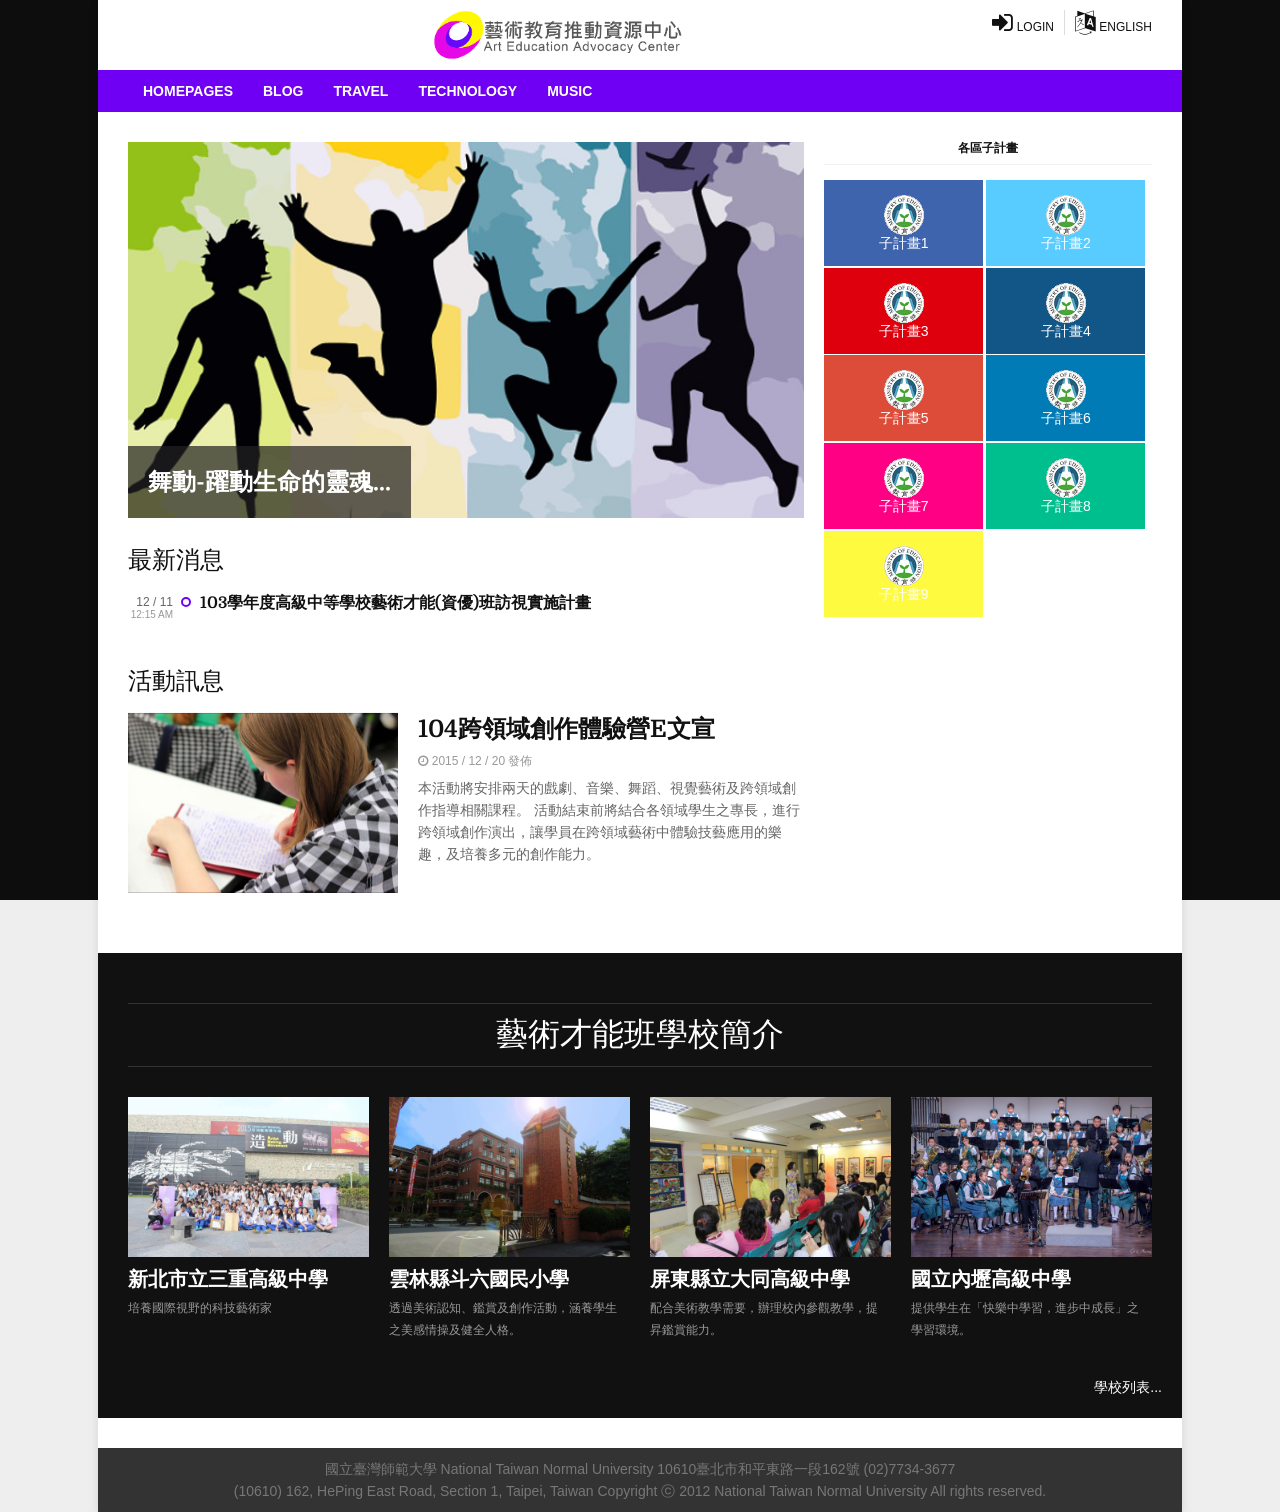
==== commit 1b85a3db: "update index.html and img/painting.jpg" ====
--- a/plonetheme/barceloneta/theme/index.html
+++ b/plonetheme/barceloneta/theme/index.html
@@ -38,10 +38,13 @@
                             <li><a href="/login"><i class="fa fa-sign-in fa-2x"></i> Login</a></li>
                             <li><a href="#"><i class="fa fa-language fa-2x"></i> English</a></li>
                         </ul>
+                        <div class="logo" style="text-align:center; margin:10px">
+                            <a href="index.html"><img src="img/logo.png" alt="FashionNews" style="height:50px"></a>
+                        </div>
                     </div>
                 </div>
                 <!-- Header main -->
-                <div class="header_main">
+<!--                <div class="header_main">
                     <div class="container">
                         <div class="logo">
                             <a href="index.html"><img src="img/logo.png" alt="FashionNews" style="height:50px"></a>
@@ -53,6 +56,7 @@
                         </div>
                     </div>
                 </div>
+-->
                 <!-- Header menu -->
                 <div id="header_menu" class="header_menu header_is_sticky">
                     <div class="container">
--- a/plonetheme/barceloneta/theme/css/colors.css
+++ b/plonetheme/barceloneta/theme/css/colors.css
@@ -15,8 +15,9 @@
 .entry_category a,
 blockquote.alt:before,
 .page_404 i {
-    color:#A0A1D6
-/*    color: #2599CF */
+    color: #6F00F4
+/*    color:#A0A1D6
+    color: #2599CF */
 }
 
 /*------------------------------------------------------------------
@@ -34,8 +35,9 @@
 .onsale,
 .post_review .criteria_lines .criteria_footer span,
 .widget_post_reviews ul li .entry_review {
-    background-color:#A0A1D6
-/*    background-color: #2599CF */
+    background-color: #6F00F4
+/*    background-color:#A0A1D6
+    background-color: #2599CF */
 }
 
 /*------------------------------------------------------------------
@@ -43,10 +45,17 @@
 -------------------------------------------------------------------*/
 blockquote,
 .widget_timeline_posts .timeline_content .pin_holder .inside {
-    border-color:#A0A1D6
-/*    border-color: #2599CF */
+    border-color: #6F00F4
+/*    border-color:#A0A1D6
+    border-color: #2599CF */
 }
 
 
 
 /* goog color: A0A1D6  */
+
+
+/* custom */
+table tbody tr.even {
+    background-color:rgba(56, 44, 76, 0.17);
+}
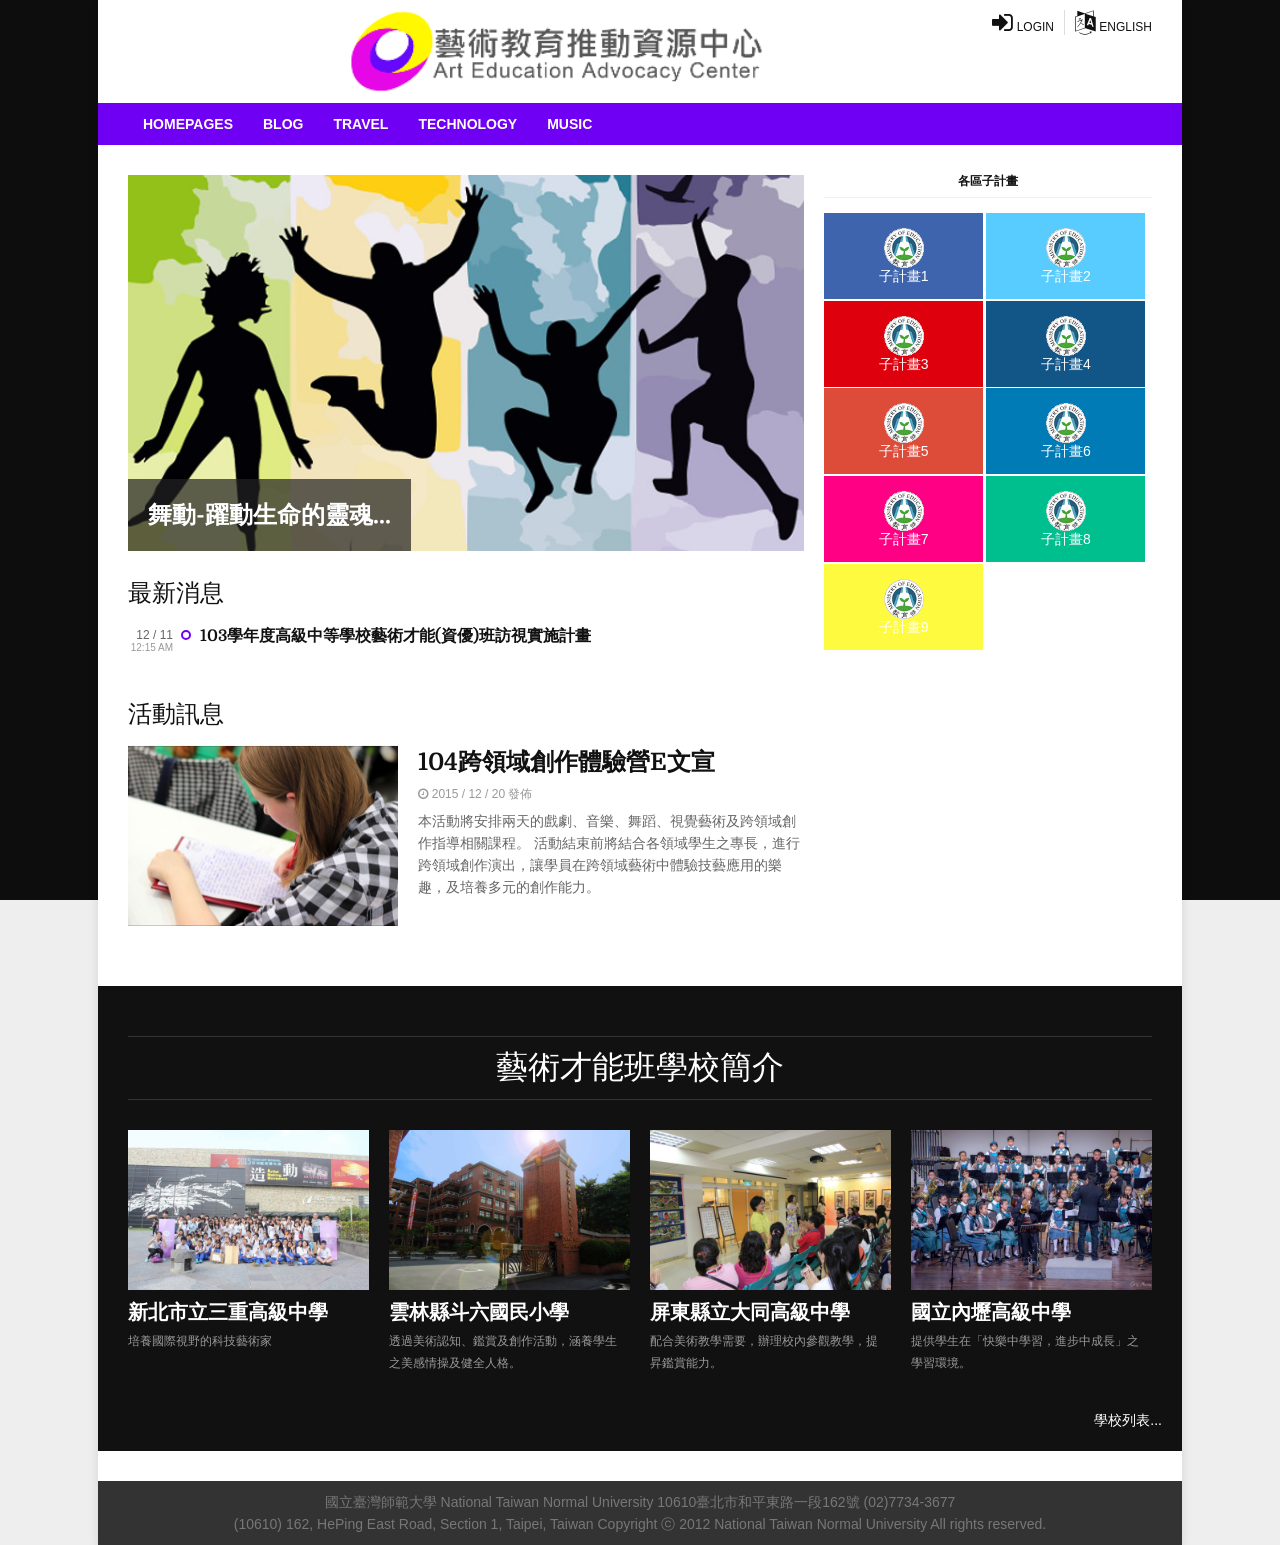
==== commit 17b54a39: "update index.html, style for logo width" ====
--- a/plonetheme/barceloneta/theme/index.html
+++ b/plonetheme/barceloneta/theme/index.html
@@ -38,8 +38,8 @@
                             <li><a href="/login"><i class="fa fa-sign-in fa-2x"></i> Login</a></li>
                             <li><a href="#"><i class="fa fa-language fa-2x"></i> English</a></li>
                         </ul>
-                        <div class="logo" style="text-align:center; margin:10px">
-                            <a href="index.html"><img src="img/logo.png" alt="FashionNews" style="height:50px"></a>
+                        <div class="logo" style="text-align:center; margin:10px;">
+                            <a href="index.html"><img src="img/logo.png" alt="FashionNews" style="width:42%"></a>
                         </div>
                     </div>
                 </div>
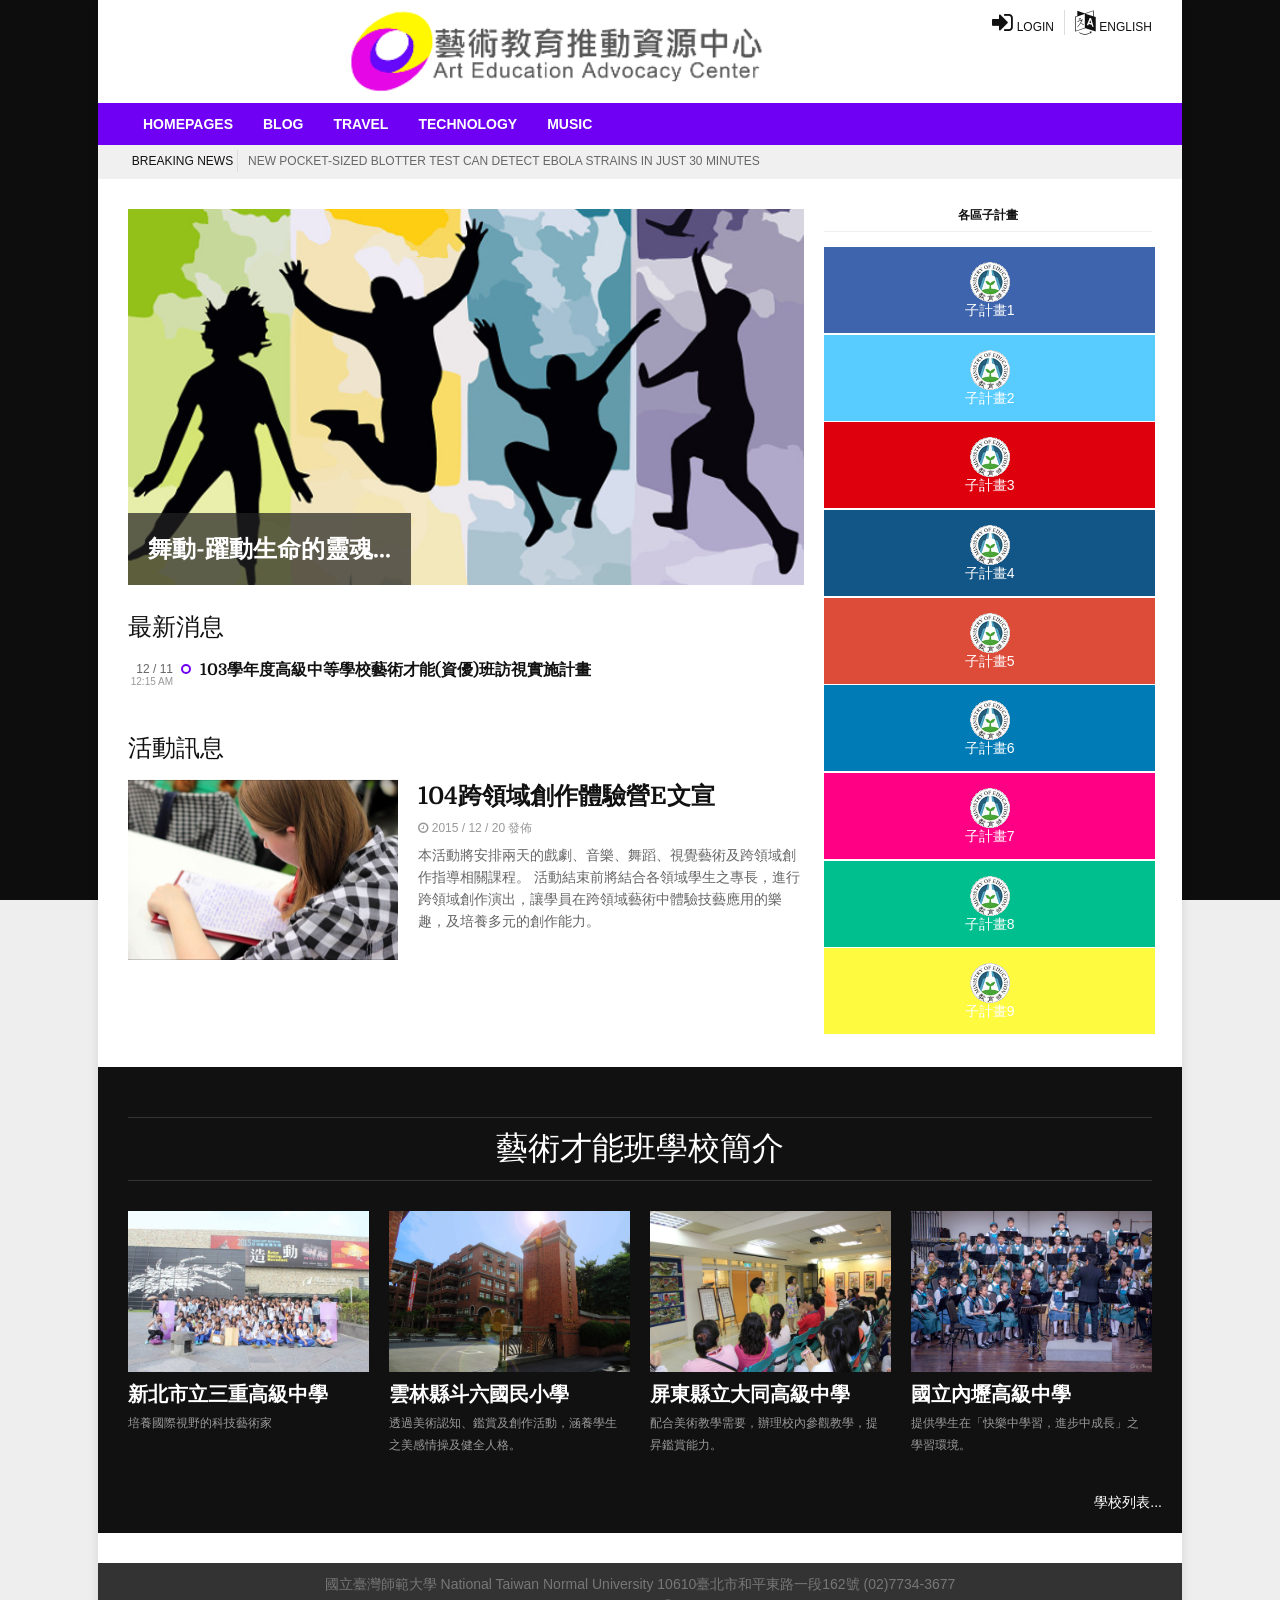
==== commit 56bfc034: "backup 20160317" ====
--- a/plonetheme/barceloneta/theme/index.html
+++ b/plonetheme/barceloneta/theme/index.html
@@ -75,6 +75,19 @@
                     </div>
                 </div>
                 <!-- Braking news -->
+                <div class="breaking_news">
+                    <div class="container">
+                        <div class="breaking_news_title">Breaking news</div>
+                        <div class="breaking_news_container">
+                            <div><a href="post_standard.html">New Pocket-Sized Blotter Test Can Detect Ebola Strains in Just 30 Minutes</a></div>
+                            <div><a href="post_standard.html">No Joke: FIFA's Communications Director Resigns</a></div>
+                            <div><a href="post_standard.html">Swiss Attorney General Seizes IT Data From FIFA</a></div>
+                        </div>
+                    </div>
+                </div>
+
+
+
             </header>
                         
             <!-- Container -->
--- a/plonetheme/barceloneta/theme/css/style.css
+++ b/plonetheme/barceloneta/theme/css/style.css
@@ -606,7 +606,8 @@
 .widget_social_apps .app_social {
     margin: 0 0.5% 0.5% 0.5%;
 /*    width: 24%; */
-    width: 48%;
+/*    width: 48%; */
+    width: 100%;
     float: left;
     text-align: center;
     background-color: #111;
@@ -641,6 +642,9 @@
 }
 .widget_social_apps .app_social.yellowbg {
     background-color: #fefa40
+}
+.widget_social_apps .app_social.graybg {
+    background-color: #a6a6a6
 }
 .widget_social_apps .app_social:hover {
     background-color: #111
@@ -1372,8 +1376,14 @@
 .btn.btn_orange:hover {
     background-color: #d17200
 }
+/*
 .btn.btn_purple {
     background-color: #9b59b6
+}
+*/
+/* custom */
+.btn.btn_purple {
+    background-color: #6F00F4
 }
 .btn.btn_purple:hover {
     background-color: #8948a3
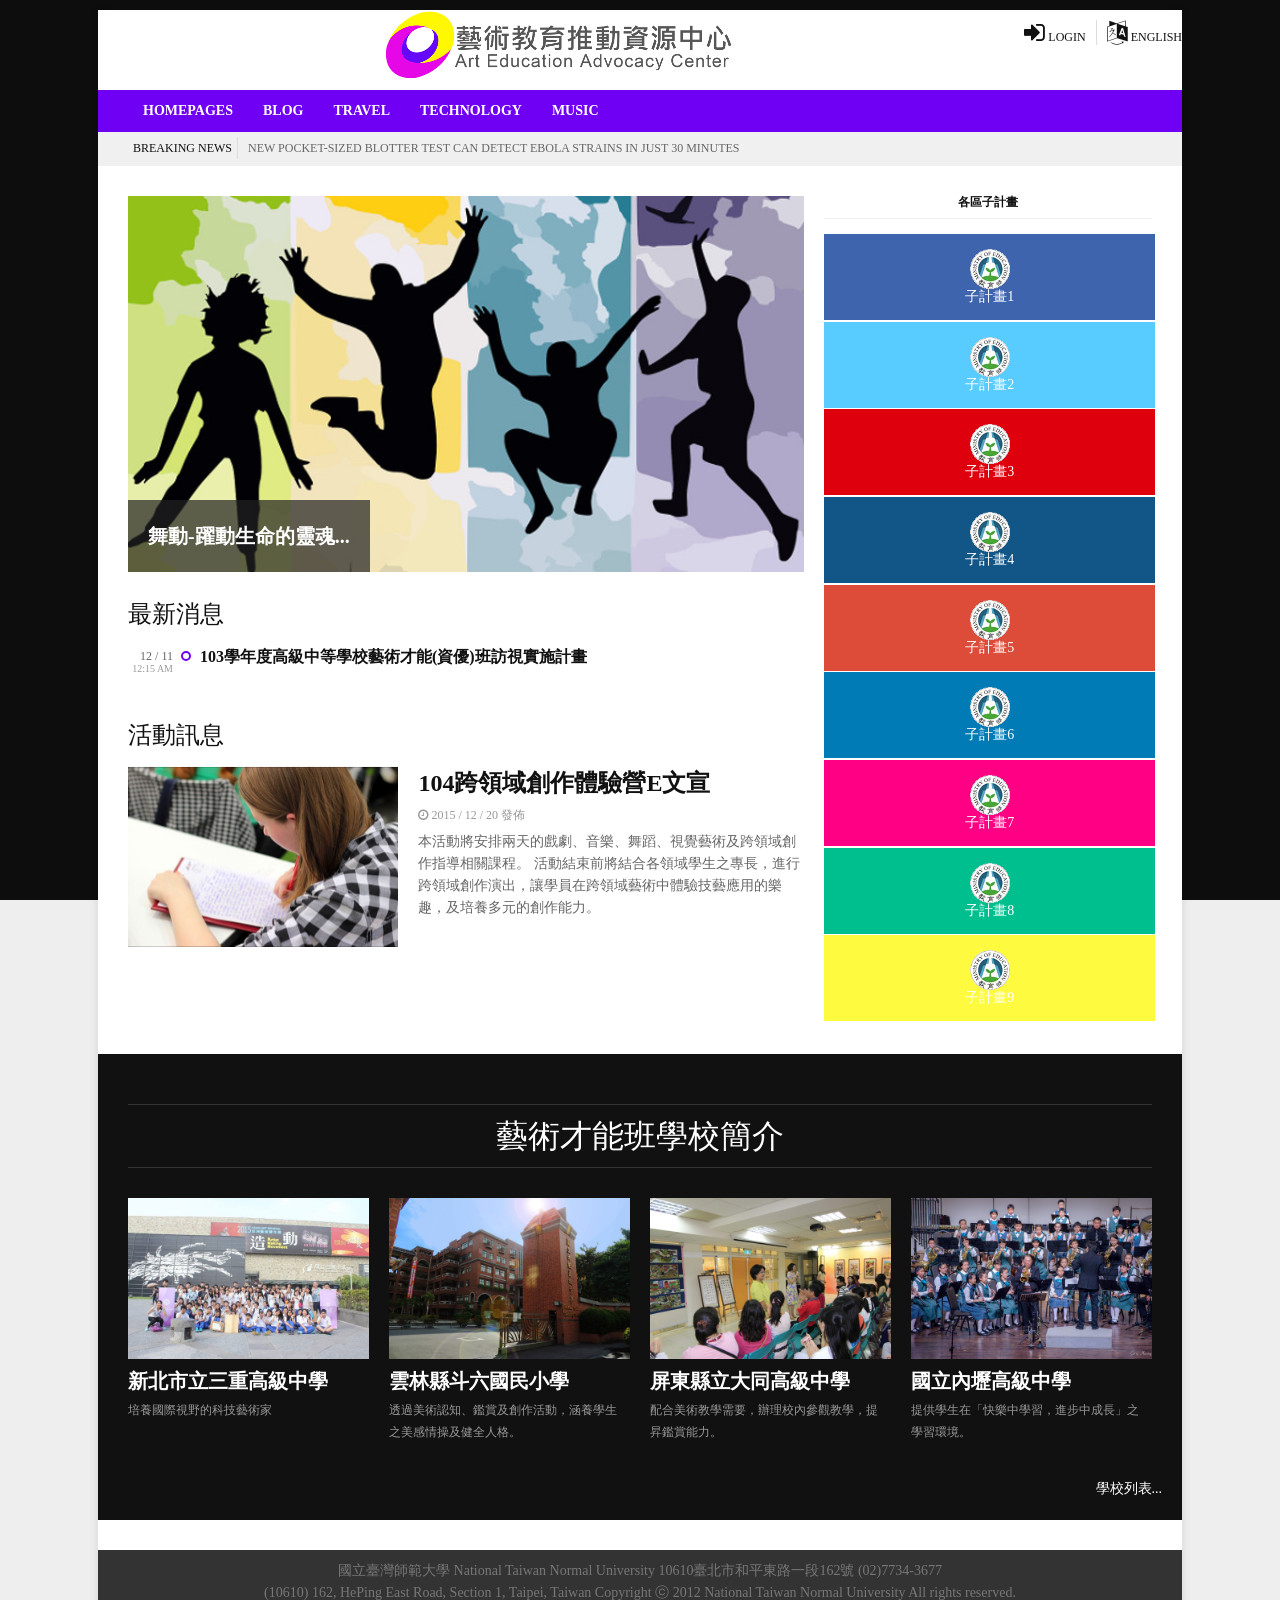
==== commit ea609fa4: "update logo style at index.html" ====
--- a/plonetheme/barceloneta/theme/index.html
+++ b/plonetheme/barceloneta/theme/index.html
@@ -31,15 +31,15 @@
             <!-- Header -->
             <header id="header">
                 <!-- Header meta -->
-                <div class="header_meta">
-                    <div class="container">
+                <div class="header_meta_">
+                    <div class="container_">
                         <!-- Social links -->
                         <ul class="header_social_links clearfix">
                             <li><a href="/login"><i class="fa fa-sign-in fa-2x"></i> Login</a></li>
                             <li><a href="#"><i class="fa fa-language fa-2x"></i> English</a></li>
                         </ul>
                         <div class="logo" style="text-align:center; margin:10px;">
-                            <a href="index.html"><img src="img/logo.png" alt="FashionNews" style="width:42%"></a>
+                            <a href="index.html"><img src="img/logo.png" alt="FashionNews"></a>
                         </div>
                     </div>
                 </div>
--- a/plonetheme/barceloneta/theme/css/style.css
+++ b/plonetheme/barceloneta/theme/css/style.css
@@ -644,10 +644,12 @@
     background-color: #fefa40
 }
 .widget_social_apps .app_social.graybg {
-    background-color: #a6a6a6
+/*    background-color: #a6a6a6 */
+    background-color: #ccc
 }
 .widget_social_apps .app_social:hover {
-    background-color: #111
+/*    background-color: #111 */
+    background-color: #E3FDA4
 }
 .widget_social_apps .app_social a {
     display: block;
@@ -2632,7 +2634,8 @@
     max-width: 80%
 }
 .main_slider .slide .slide_content h3 {
-    margin-bottom: 5px
+    margin-bottom: 5px;
+    font-size: 20px;
 }
 .main_slider .slide .slide_content h3 a {
     color: #fff
@@ -3834,3 +3837,14 @@
       color: white;   
       background-color: #000;   
     }  
+
+/* 設定預設字型 */
+body,
+h1,
+h2,
+h3,
+h4,
+h5,
+h6 {
+  font-family: 微軟正黑體;
+}
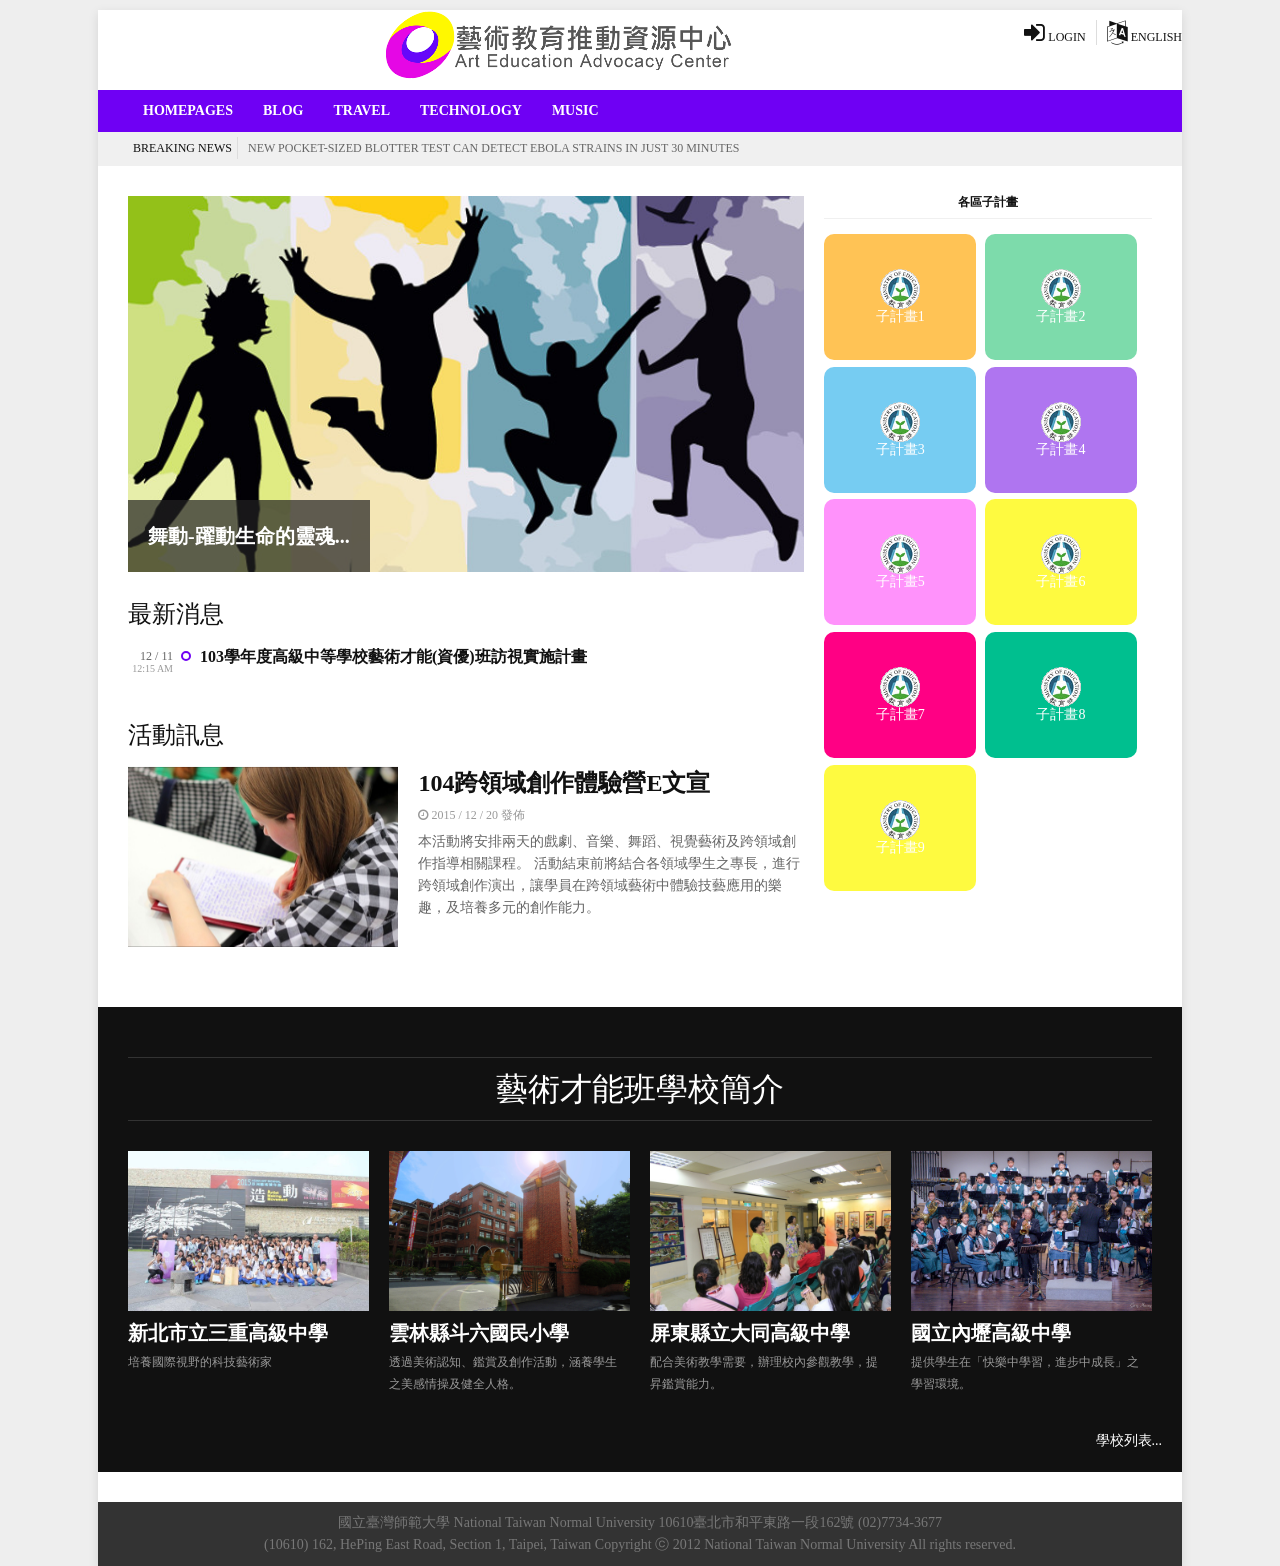
==== commit e400911a: "update index.html and style.css" ====
--- a/plonetheme/barceloneta/theme/index.html
+++ b/plonetheme/barceloneta/theme/index.html
@@ -23,7 +23,8 @@
         <link href='https://fonts.googleapis.com/css?family=Domine:400,700' rel='stylesheet' type='text/css'>
          
     </head>
-    <body class="painting">
+<!--    <body class="painting"> -->
+    <body>
 
         <!-- Wrapper -->
         <div id="wrapper" class="boxed">
--- a/plonetheme/barceloneta/theme/css/style.css
+++ b/plonetheme/barceloneta/theme/css/style.css
@@ -604,10 +604,12 @@
     clear: both
 }
 .widget_social_apps .app_social {
-    margin: 0 0.5% 0.5% 0.5%;
+    margin: 0 2% 2% 0.5%;
 /*    width: 24%; */
-/*    width: 48%; */
-    width: 100%;
+    width: 46%;
+/*    width: 100%; */
+    padding: 20px;
+    border-radius:10px;
     float: left;
     text-align: center;
     background-color: #111;
@@ -617,22 +619,28 @@
     transition: all 0.2s
 }
 .widget_social_apps .app_social.facebook {
-    background-color: #3e64ad
+    /* background-color: #3e64ad */
+    background-color: #FFC355
 }
 .widget_social_apps .app_social.twitter {
-    background-color: #58ccff
+    /* background-color: #58ccff */
+    background-color: #7DDBAB
 }
 .widget_social_apps .app_social.pinterest {
-    background-color: #de010d
+    /* background-color: #de010d */
+    background-color: #76CCF2
 }
 .widget_social_apps .app_social.instagram {
-    background-color: #125688
+    /* background-color: #125688 */
+    background-color: #AF75F0
 }
 .widget_social_apps .app_social.google {
-    background-color: #dd4b39
+    /* background-color: #dd4b39 */
+    background-color: #FF92FB
 }
 .widget_social_apps .app_social.linkedin {
-    background-color: #007bb6
+    /* background-color: #007bb6 */
+    background-color: #FEFA40
 }
 .widget_social_apps .app_social.flickr {
     background-color: #ff0084
@@ -654,7 +662,7 @@
 .widget_social_apps .app_social a {
     display: block;
     color: #fff;
-    padding: 15px 5px
+    padding: 15px 0px;
 }
 .widget_social_apps .app_social span {
     display: block
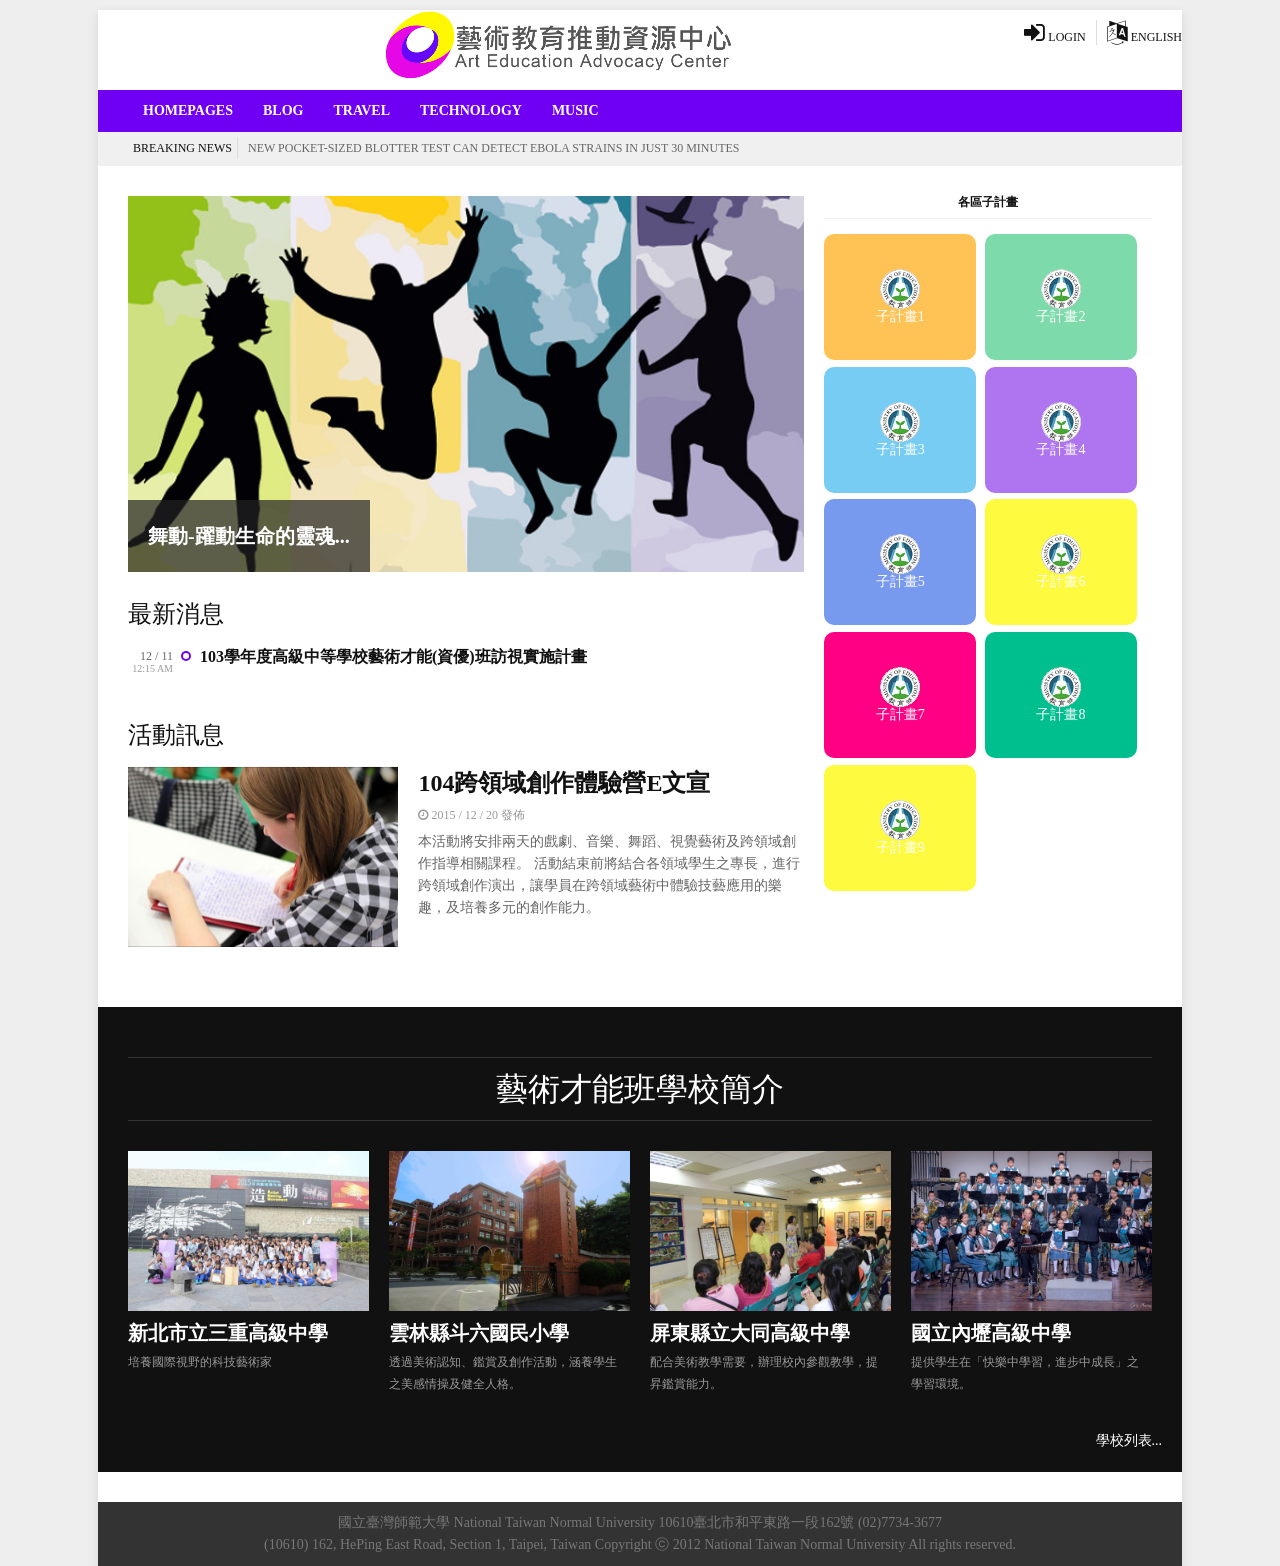
==== commit 1ebad32e: "update index.html, and style.css" ====
--- a/plonetheme/barceloneta/theme/index.html
+++ b/plonetheme/barceloneta/theme/index.html
@@ -331,6 +331,15 @@
         <script src="js/jquery-fitvids.js"></script>
         <script src="js/jquery-carousel.js"></script>
         <script src="js/jquery-init.js"></script>
-         
+<script>
+  (function(i,s,o,g,r,a,m){i['GoogleAnalyticsObject']=r;i[r]=i[r]||function(){
+  (i[r].q=i[r].q||[]).push(arguments)},i[r].l=1*new Date();a=s.createElement(o),
+  m=s.getElementsByTagName(o)[0];a.async=1;a.src=g;m.parentNode.insertBefore(a,m)
+  })(window,document,'script','https://www.google-analytics.com/analytics.js','ga');
+
+  ga('create', 'UA-17370947-22', 'auto');
+  ga('send', 'pageview');
+
+</script>         
     </body>
 </html>
--- a/plonetheme/barceloneta/theme/css/style.css
+++ b/plonetheme/barceloneta/theme/css/style.css
@@ -636,7 +636,8 @@
 }
 .widget_social_apps .app_social.google {
     /* background-color: #dd4b39 */
-    background-color: #FF92FB
+    /* background-color: #FF92FB */
+    background-color: #7799EE
 }
 .widget_social_apps .app_social.linkedin {
     /* background-color: #007bb6 */
